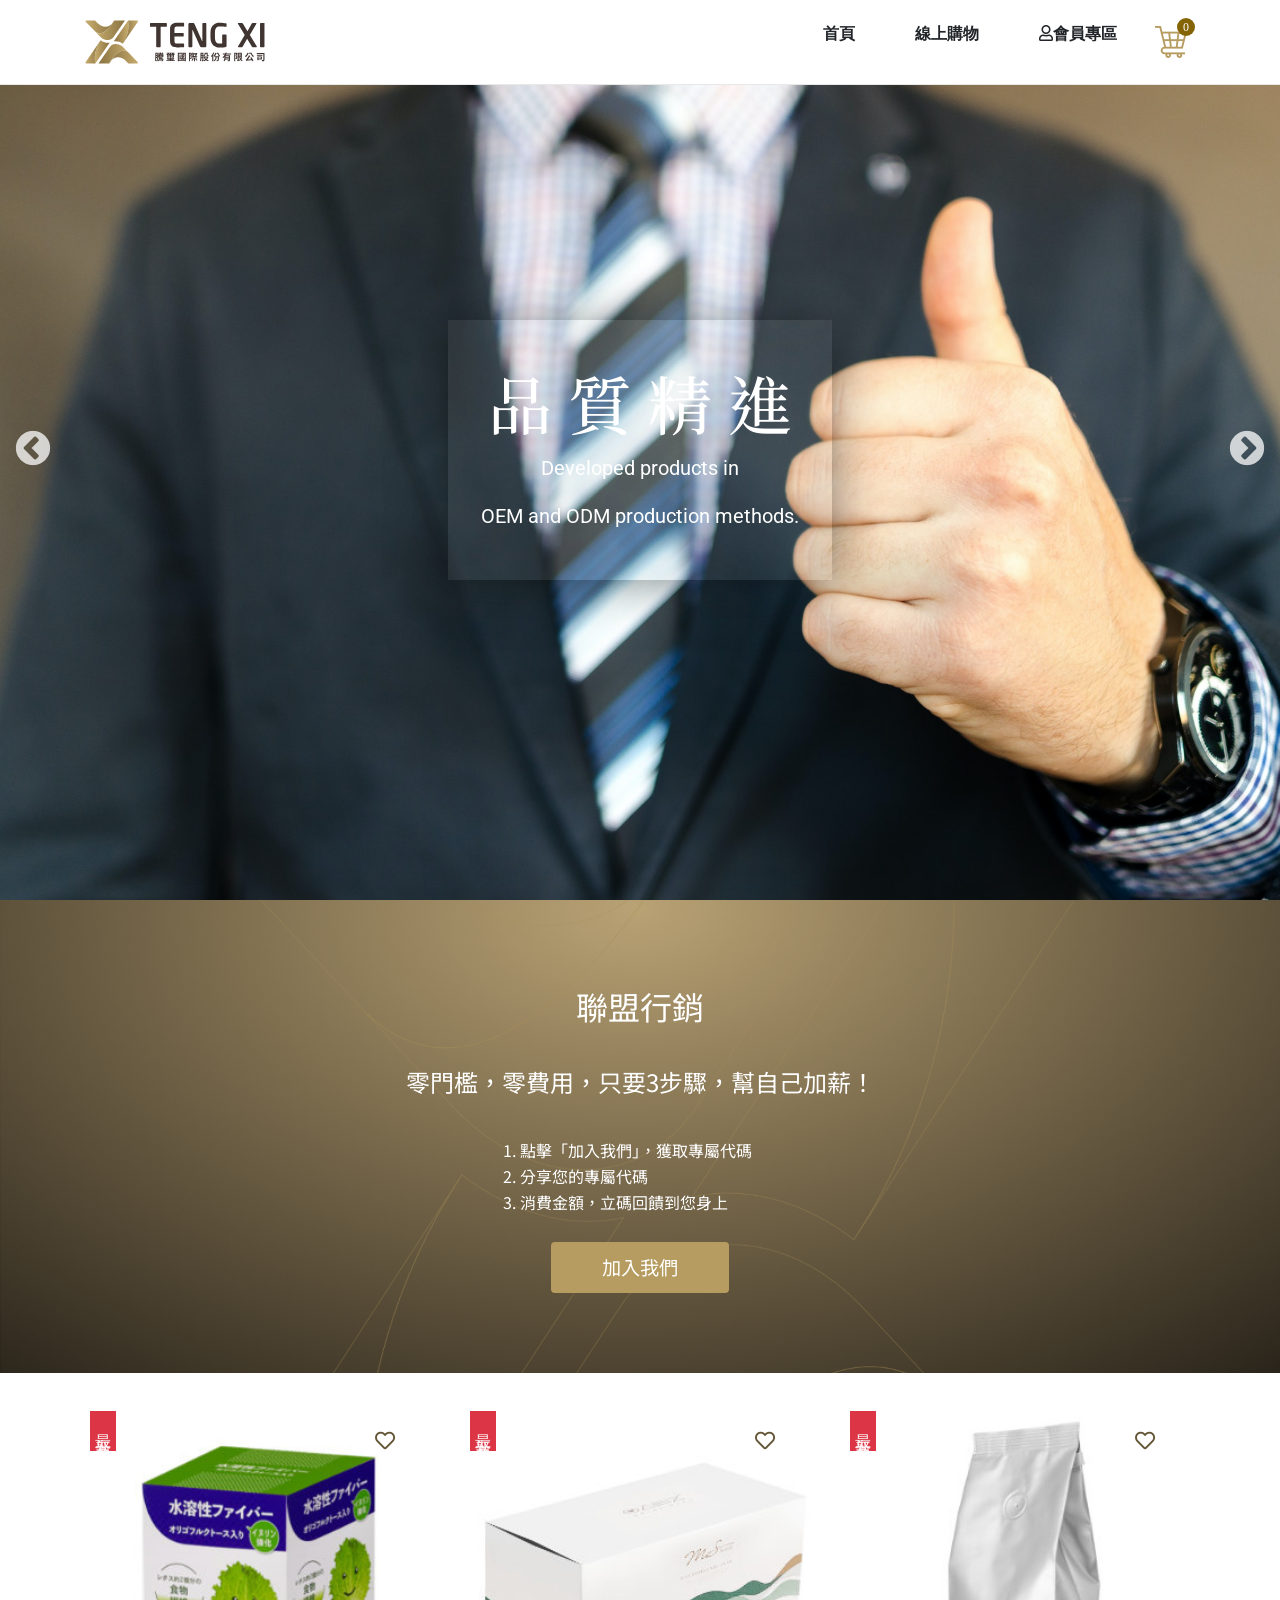
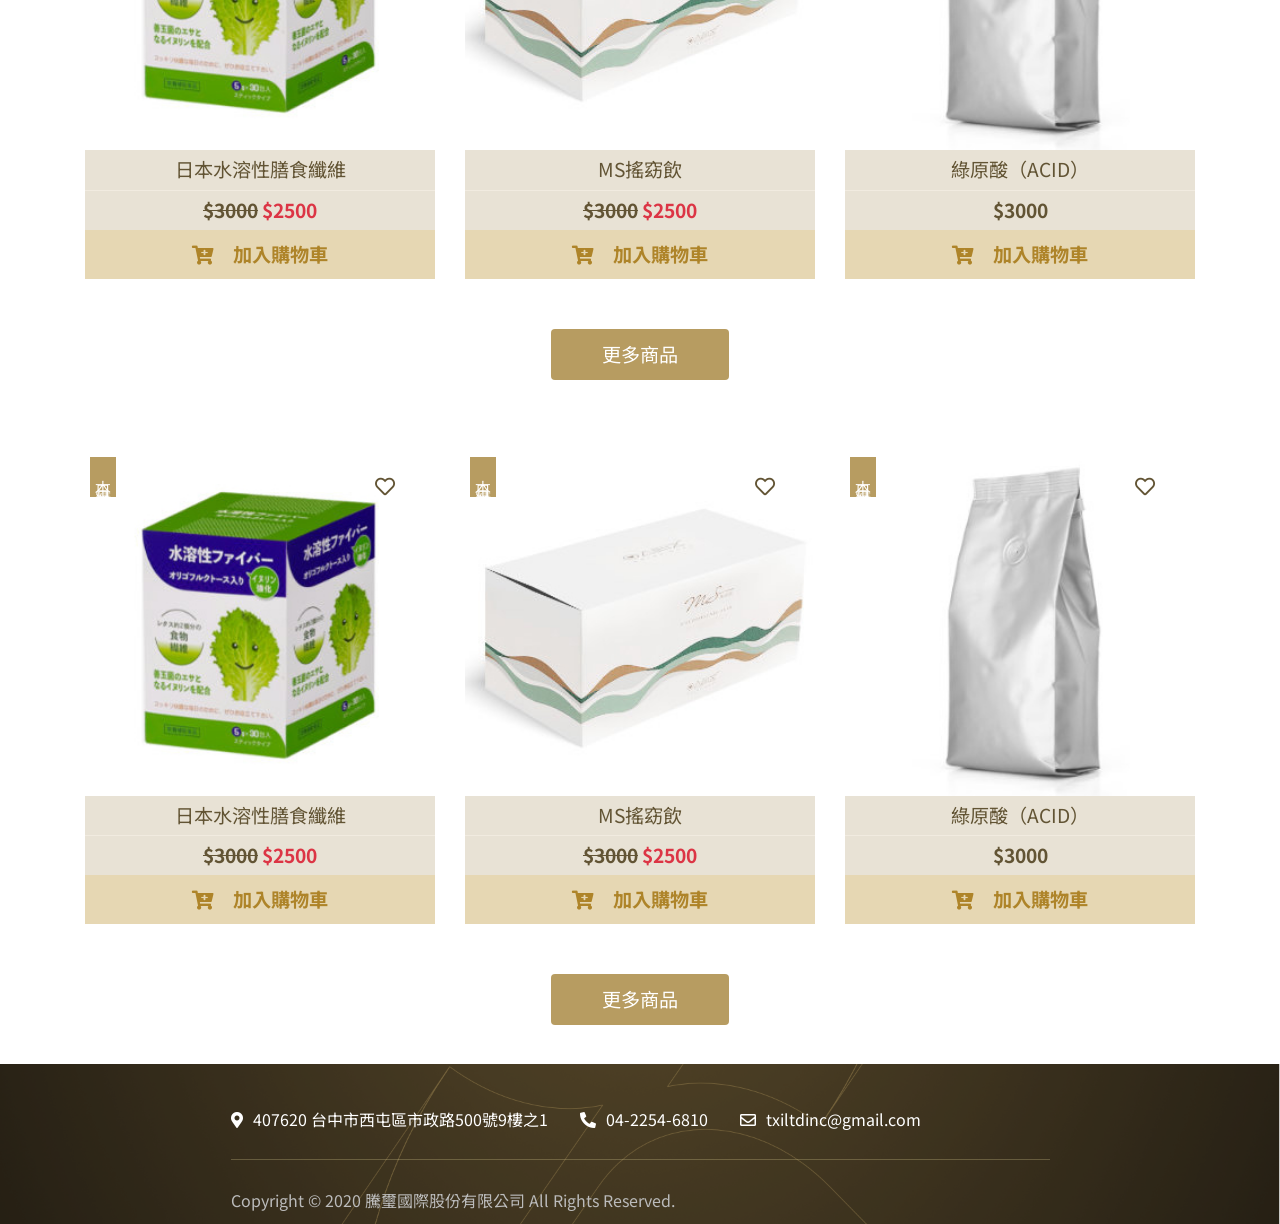
==== index.html @ 1aa48eb8 "test" ====
<!DOCTYPE html>
<html lang="zh-Hant">
<head>
    <meta charset="UTF-8">
    <meta name="viewport" content="width=device-width, initial-scale=1.0, maximum-scale=1.0, user-scalable=0,minimal-ui">
    <meta http-equiv="X-UA-Compatible" content="ie=edge">
    <link rel="icon" type="image/x-icon" href="image/favicon.png">
    <title>TENG XI騰璽國際股份有限公司</title>
    <link rel="stylesheet" type="text/css" href="plugins/bootstrap/css/bootstrap.min.css">
    <link rel="stylesheet" type="text/css" href="plugins/slick/slick.css"/>
    <link rel="stylesheet" type="text/css" href="plugins/slick/slick-theme.css"/>
    <link href="https://fonts.googleapis.com/css?family=Noto+Serif+TC&amp;display=swap" rel="stylesheet">
    <link href="https://fonts.googleapis.com/css2?family=Noto+Sans+TC:wght@100;300;400;500;700;900&amp;display=swap" rel="stylesheet">
    <link href="https://fonts.googleapis.com/css?family=Roboto&amp;display=swap" rel="stylesheet">
    <link rel="stylesheet" type="text/css" href="css/reset.css">
    <link rel="stylesheet" type="text/css" href="css/animate.css">
    <link rel="stylesheet" type="text/css" href="css/all.css">
    <link rel="stylesheet" type="text/css" href="css/pushy.css">
    <link rel="stylesheet" type="text/css" href="css/style.css">

</head>
<body class="index">
<!-- Pushy Menu -->
<nav class="pushy pushy-right">
    <div class="pushy-content cart-con">
        <div class="col-lg-12">
            <div class="title">您的購物車</div>
            <div class="row content" id="no-data" style="display: none">
                <span>尚未加入商品至購物車</span>
            </div>
            <!-- item -->
            <div class="row content" id="d-1">
                <div class="col-md-6 col-sm-5 col-5 imgs">
                    <div class="img-pic" style="background-image: url('image/products/pdimg-01.jpg')"></div>
                </div>
                <div class="col-md-6 col-7 col-sm-7  name-num">
                    <article>
                        <h4>焦糖瑪卡龍</h4>
                        <p>NT$ 450</p>
                    </article>
                    <ul class="count">
                        <li class="minus">－</li>
                        <li class="num">
                            <input type="number" value="2">
                        </li>
                        <li class="plus">+</li>
                    </ul>
                </div>
                <div class="col-lg-12 col-md-12 col-sm-12 price">
                    NT$ 900
                </div>
                <div class="col-md-12 delet hidden-xs" data-target="#d-1">
                    <i class="far fa-trash-alt"></i>
                </div>
            </div>
            <!-- //item -->
        </div>
        <div class="col-lg-12">
            <div class="right-con">
                <div class="top-con">
                    <h3>訂單金額</h3>
                    <div class="subtotal">
                        <p>小計</p>
                        <p>NT$ 2,700</p>
                    </div>
                    <div class="freight">
                        <p>運費</p>
                        <p>NT$ 300</p>
                    </div>
                    <div class="total">
                        <p>總計</p>
                        <p>NT$ 3,000</p>
                    </div>
                </div>
                <a href="cart.html" class="checkout-btn">
                    <div class="submit-checkout">
                        結帳
                    </div>
                </a>
            </div>
        </div>

    </div>
</nav>
<!-- Site Overlay -->
<div class="site-overlay"></div>
<!-- Navigation -->
<nav class="navbar navbar-expand-lg navbar-light fixed-top" id="mainNav">
    <div class="container">
        <button class="navbar-toggler navbar-toggler-right" type="button" data-toggle="collapse" data-target="#navbarResponsive" aria-controls="navbarResponsive" aria-expanded="false" aria-label="Toggle navigation">
            <i class="fas fa-bars"></i>
        </button>
        <a class="navbar-brand js-scroll-trigger" href="index.html"><img src="image/index/logo2.svg" width="180" alt="logo"></a>
        <span class="phone-cart menu-btn"><div class="icon_cart"></div><span>0</span></span>
        <div class="collapse navbar-collapse" id="navbarResponsive">
            <ul class="navbar-nav ml-auto">
                <li class="nav-item">
                    <a class="nav-link" href="index.html">首頁</a>
                </li>
                <li class="nav-item">
                    <a class="nav-link" href="page/shop.html">線上購物</a>
                </li>
                <li class="nav-item">
                    <a class="nav-link" href="page/login.html"><i class="far fa-user"></i>會員專區</a>
                </li>
                <li class="nav-item">
                    <span class="nav-link cart menu-btn" ><div class="icon_cart"></div><span>0</span></span>
                </li>
            </ul>
        </div>
    </div>
</nav>
<!-- content -->
<div class="page-wrapper" id="container">
<!--輪播-->
<header class="banner">
    <div class="container-fluid">
        <div class="slick-item">
            <div class="item" style="background-image: url('image/banner/1.jpg')">
                <div class="text">
                    <div class="title">利他共好</div>
                    <span class="p">Developed products in</span>
                    <span class="p">OEM and ODM production methods.</span>
                </div>
            </div>
            <div class="item" style="background-image: url('image/banner/2.jpg')">
                <div class="text">
                    <div class="title">持續創新</div>
                    <span class="p">Developed products in</span>
                    <span class="p">OEM and ODM production methods.</span>
                </div>
            </div>
            <div class="item" style="background-image: url('image/banner/3.jpg')">
                <div class="text">
                    <div class="title">品質精進</div>
                    <span class="p">Developed products in</span>
                    <span class="p">OEM and ODM production methods.</span>
                </div>
            </div>
        </div>
    </div>
</header>
<!--加入聯盟-->
<section class="join">
    <div class="container">
            <ul>
                <li class="title">聯盟行銷</li>
                <li class="subtitle">零門檻，零費用，只要3步驟，幫自己加薪！</li>
            </ul>
            <ul class="bottom">
                <li class="p">點擊「加入我們」，獲取專屬代碼</li>
                <li class="p">分享您的專屬代碼</li>
                <li class="p">消費金額，立碼回饋到您身上</li>
            </ul>
            <div class="inner">
                <a class="btn" href="javascript:void(0)">加入我們</a>
            </div>
    </div>
</section>
<!--最新商品-->
<section class="shop new-product hidden-xs">
    <div class="container">
        <div class="row">
            <div class="col-md-4 con">
                <a href="javascript:void(0)" alt="日本水溶性膳食纖維">
                    <div class="con-pic new" style="background-image: url('image/products/pdimg-01.jpg')">
                        <i class="far fa-heart like"></i>
                    </div>
                </a>
                <div class="bio d-flex">
                    <span>日本水溶性膳食纖維</span>
                </div>
                <div class="bio d-flex">
                    <div class="price">
                    <span class="none">$3000</span>
                    <span class="sale">$2500</span>
                    </div>
                </div>
                <button><i class="fas fa-cart-plus"></i>加入購物車</button>
            </div>
            <div class="col-md-4 con">
                <a href="javascript:void(0)" alt="MS搖窈飲">
                    <div class="con-pic new" style="background-image: url('image/products/pdimg-02.jpg')">
                        <i class="far fa-heart like"></i>
                    </div>
                </a>
                <div class="bio d-flex">
                    <span>MS搖窈飲</span>
                </div>
                <div class="bio d-flex">
                    <div class="price">
                        <span class="none">$3000</span>
                        <span class="sale">$2500</span>
                    </div>
                </div>
                <button><i class="fas fa-cart-plus"></i>加入購物車</button>
            </div>
            <div class="col-md-4 con">
                <a href="javascript:void(0)" alt="綠原酸（ACID）">
                    <div class="con-pic new" style="background-image: url('image/products/pdimg-03.jpg')">
                        <i class="far fa-heart like"></i>
                    </div>
                </a>
                <div class="bio d-flex">
                    <span>綠原酸（ACID）</span>
                </div>
                <div class="bio d-flex">
                    <div class="price">
                        <span class="orgi">$3000</span>
                    </div>
                </div>
                <button><i class="fas fa-cart-plus"></i>加入購物車</button>
            </div>
            <a href="shop.html" class="btn">更多商品</a>
        </div>
    </div>
</section>
<!--本日精選-->
<section class="shop hidden-xs">
    <div class="container">
        <div class="row">
            <div class="col-md-4 con">
                <a href="javascript:void(0)" alt="日本水溶性膳食纖維">
                    <div class="con-pic new" style="background-image: url('image/products/pdimg-01.jpg')">
                        <i class="far fa-heart like"></i>
                    </div>
                </a>
                <div class="bio d-flex">
                    <span>日本水溶性膳食纖維</span>
                </div>
                <div class="bio d-flex">
                    <div class="price">
                        <span class="none">$3000</span>
                        <span class="sale">$2500</span>
                    </div>
                </div>
                <button><i class="fas fa-cart-plus"></i>加入購物車</button>
            </div>
            <div class="col-md-4 con">
                <a href="javascript:void(0)" alt="MS搖窈飲">
                    <div class="con-pic new" style="background-image: url('image/products/pdimg-02.jpg')">
                        <i class="far fa-heart like"></i>
                    </div>
                </a>
                <div class="bio d-flex">
                    <span>MS搖窈飲</span>
                </div>
                <div class="bio d-flex">
                    <div class="price">
                        <span class="none">$3000</span>
                        <span class="sale">$2500</span>
                    </div>
                </div>
                <button><i class="fas fa-cart-plus"></i>加入購物車</button>
            </div>
            <div class="col-md-4 con">
                <a href="javascript:void(0)" alt="綠原酸（ACID）">
                    <div class="con-pic new" style="background-image: url('image/products/pdimg-03.jpg')">
                        <i class="far fa-heart like"></i>
                    </div>
                </a>
                <div class="bio d-flex">
                    <span>綠原酸（ACID）</span>
                </div>
                <div class="bio d-flex">
                    <div class="price">
                        <span class="orgi">$3000</span>
                    </div>
                </div>
                <button><i class="fas fa-cart-plus"></i>加入購物車</button>
            </div>
            <a href="shop.html" class="btn">更多商品</a>
        </div>
    </div>
</section>
<!--頁尾-->
<footer>
    <div class="container-fluid">
        <div class="top">
            <a href="https://goo.gl/maps/MiNsxCfYf3YURhsNA" target="_blank">
                <i class="fas fa-map-marker-alt"></i><span>407620 台中市西屯區市政路500號9樓之1</span>
            </a>
            <a href="tel:0422546810">
                <i class="fas fa-phone-alt"></i><span>04-2254-6810</span>
            </a>
            <a href="mailto:txiltdinc@gmail.com">
                <i class="far fa-envelope"></i><span>txiltdinc@gmail.com</span>
            </a>
        </div>
        <div class="bottom">Copyright © 2020 騰璽國際股份有限公司 <span>All Rights Reserved.</span></div>
    </div>
</footer>
</div>
<!--JS -->
<script type="text/javascript" src="plugins/jquery/jquery-3.4.1.min.js"></script>
<script type="text/javascript" src="plugins/jquery/jquery.easing.min.js"></script>
<script type="text/javascript" src="plugins/bootstrap/js/bootstrap.min.js"></script>
<script type="text/javascript" src="plugins/bootstrap/bootstrap.bundle.min.js"></script>
<script type="text/javascript" src="plugins/slick/slick.min.js"></script>
<script type="text/javascript" src="plugins/pushy.js"></script>
<script type="text/javascript" src="plugins/scrollreveal.min.js"></script>
<script type="text/javascript" src="js/custom.js"></script>
<script>
    /*輪播*/
    $('.slick-item').slick({
        dots: false,
        autoplay: true,
        arrows:true,
    });
    // Scroll reveal calls
    window.sr = ScrollReveal();

    sr.reveal('.shop .con:nth-child(1)', {
        delay: 200,
        scale: 0,
        mobile:false,
        reset:true
    });
    sr.reveal('.shop .con:nth-child(2)', {
        delay: 400,
        scale: 0,
        mobile:false,
        reset:true
    });
    sr.reveal('.shop .con:nth-child(3),.shop .btn', {
        delay: 600,
        scale: 0,
        mobile:false,
        reset:true
    });
    sr.reveal('.join .title', {
        delay: 150,
        scale: 0,
        reset:true
    });
    sr.reveal('.join .subtitle', {
        delay: 350,
        scale: 0,
        reset:true
    });
    sr.reveal('.join .p', {
        delay: 550,
        scale: 0,
        reset:true
    });
    sr.reveal('.join .btn', {
        distance : '90px',
        easing   : 'ease-in-out',
        delay: 650,
        opacity:0,
        reset:true
    });
    sr.reveal('.join', {
        distance : '90px',
        easing   : 'ease-in-out',
        opacity:0,
        reset:true
    });
    function testAnim(shake) {
        $('.cart, .phone-cart').removeClass('shake').addClass('shake'+' animated').one('webkitAnimationEnd mozAnimationEnd MSAnimationEnd oanimationend animationend', function(){
            $(this).removeClass('shake');
        });
    };

    $(document).ready(function(){
        $('.shop .con button').click(function(e){
            e.preventDefault();
            var anim = $('.shake');
            testAnim(anim);
        });


    });

</script>
</body>
</html>
---- css/pushy.css ----
/*! Pushy - v1.1.0 - 2017-1-30
* Pushy is a responsive off-canvas navigation menu using CSS transforms & transitions.
* https://github.com/christophery/pushy/
* by Christopher Yee */
/* Menu Appearance */
.pushy {
  position: fixed;
  width: 300px;
  height: 100%;
  top: 0;
  z-index: 9999;
  background: #fff;
  overflow: auto;
  -webkit-overflow-scrolling: touch;
  /* enables momentum scrolling in iOS overflow elements */
}

.pushy a,.push_a{
  display: block;
  color: #b3b3b1;
  padding: 15px 30px;
  text-decoration: none;
}
.pushy a:hover {
  color: #FFF;
}
.pushy ul:first-child {
  margin-top: 10px;
}
.pushy.pushy-left {
  left: 0;
}
.pushy.pushy-right {
  right: 0;
}

.pushy-content {
  visibility: hidden;
}

/* Menu Movement */
.pushy-left {
  -webkit-transform: translate3d(-300px, 0, 0);
  -ms-transform: translate3d(-300px, 0, 0);
  transform: translate3d(-300px, 0, 0);
}

.pushy-open-left #container,
.pushy-open-left .push {
  -webkit-transform: translate3d(300px, 0, 0);
  -ms-transform: translate3d(300px, 0, 0);
  transform: translate3d(300px, 0, 0);
}

.pushy-right {
  -webkit-transform: translate3d(300px, 0, 0);
  -ms-transform: translate3d(300px, 0, 0);
  transform: translate3d(300px, 0, 0);
}

.pushy-open-right #container,
.pushy-open-right .push {
  -webkit-transform: translate3d(-300px, 0, 0);
  -ms-transform: translate3d(-300px, 0, 0);
  transform: translate3d(-300px, 0, 0);
}

.pushy-open-left .pushy,
.pushy-open-right .pushy {
  -webkit-transform: translate3d(0, 0, 0);
  -ms-transform: translate3d(0, 0, 0);
  transform: translate3d(0, 0, 0);
}
.pushy-open-left .pushy-content,
.pushy-open-right .pushy-content {
  visibility: visible;
}

/* Menu Transitions */
#container,
.pushy,
.push {
  transition: transform 0.2s cubic-bezier(0.16, 0.68, 0.43, 0.99);
}

.pushy-content {
  transition: visibility 0.2s cubic-bezier(0.16, 0.68, 0.43, 0.99);
}

/* Site Overlay */
.site-overlay {
  display: none;
}

.pushy-open-left .site-overlay,
.pushy-open-right .site-overlay {
  display: block;
  position: fixed;
  top: 0;
  right: 0;
  bottom: 0;
  left: 0;
  z-index: 9998;
  background-color: rgba(0, 0, 0, 0.5);
  -webkit-animation: fade 500ms;
  animation: fade 500ms;
}

@keyframes fade {
  0% {
    opacity: 0;
  }
  100% {
    opacity: 1;
  }
}
@-webkit-keyframes fade {
  0% {
    opacity: 0;
  }
  100% {
    opacity: 1;
  }
}
/* Submenu Appearance */
.pushy-submenu {
  /* Submenu Buttons */
  /* Submenu Icon */
}
.pushy-submenu > ul {
  padding-left: 15px;
  transition: max-height 0.2s ease-in-out, visibility 0.2s ease-in-out;
}
.pushy-submenu > ul .pushy-link {
  transition: opacity 0.2s ease-in-out;
}
.pushy-submenu button {
  width: 100%;
  color: #b3b3b1;
  padding: 15px 30px;
  text-align: left;
  background: transparent;
  border: 0;
}
.pushy-submenu button:hover {
  color: #FFF;
}
.pushy-submenu > a,
.pushy-submenu > button {
  position: relative;
}
.pushy-submenu > a::after,
.pushy-submenu > button::after {
  content: '';
  display: block;
  height: 11px;
  width: 8px;
  position: absolute;
  top: 50%;
  right: 15px;
  background: url("../img/arrow.svg") no-repeat;
  -webkit-transform: translateY(-50%);
  -ms-transform: translateY(-50%);
  transform: translateY(-50%);
  transition: transform 0.2s;
}

/* Submenu Movement */
.pushy-submenu-closed > ul {
  max-height: 0;
  overflow: hidden;
  visibility: hidden;
}
.pushy-submenu-closed .pushy-link {
  opacity: 0;
}

.pushy-submenu-open {
  /* Submenu Icon */
}
.pushy-submenu-open > ul {
  max-height: 1000px;
  visibility: visible;
}
.pushy-submenu-open .pushy-link {
  opacity: 1;
}
.pushy-submenu-open > a::after,
.pushy-submenu-open > button::after {
  -webkit-transform: translateY(-50%) rotate(90deg);
  -ms-transform: translateY(-50%) rotate(90deg);
  transform: translateY(-50%) rotate(90deg);
}

/*# sourceMappingURL=pushy.css.map */
---- css/style.css ----
@import "animate.css";
/* 共用 */
* {
    -webkit-box-sizing: border-box;
    box-sizing: border-box;
}
body{
    font-family: 'Microsoft JhengHei', 'Noto Sans TC', 'Open Sans';
    font-size: 16px;
    color: #222222;
    margin: 0px;
    width: 100%;
    overflow-x: hidden;
}
/*輪播*/
.index .banner .slick-prev{
    left:1%;
    z-index: 100;
}
.index .banner .slick-next{
    right:1%;
}
.index .banner .slick-prev:before, .index .banner  .slick-next:before{
    color: #fff;
}
#index .banner {
    margin-top: 128px;
}
.slick-item  .item{
    height: 100vh;
    background-repeat:no-repeat;
    background-position: center center;
    background-size: cover;
    position: relative;
}
.text {
    width: 30%;
    color: #fff;
    opacity: 0;
    position: absolute;
    top: 50%;
    left: 50%;
    -webkit-transform: translateY(-50%) translateX(-50%);
    transform: translateY(-50%) translateX(-50%);
    z-index: 10;
    background: rgba(158,158,158,0.1);
    padding: 50px 20px;
    box-shadow: 1px 4px 49px -6px rgba(0, 0, 0, 0.5);
}
.item.slick-active{
    -webkit-transition: all 1s ease;
    transition: all 1s ease;
}
.slick-active .text{
    opacity: 1;
    -webkit-animation: fadeInBlur 1.2s both 1s;
    animation: fadeInBlur 1.2s both 1s;
}
.slick-active .text .title{
    opacity: 1;
    -webkit-animation: fadeInUp 1.2s both 1s;
    animation: fadeInUp 1.2s both 1s;
}
.slick-active .text .p{
    opacity: 1;
    -webkit-animation: fadeInDown 1.2s both 1s;
    animation: fadeInDown 1.2s both 1s;
}
.text .title{
    font-size: 4em;
    font-family: 'Noto Serif TC',sans-serif;
    letter-spacing: 0.25em;
    margin-bottom: 0;
    font-weight: 500;
    opacity: 0;
    text-align: center;
    margin-left: 0.25em;
}
.text .p{
    font-family: "Roboto", sans-serif;
    line-height: 1.4em;
    text-align: center;
    display: block;
    padding-top: 20px;
    opacity: 0;
    font-size: 20px;
}
@-webkit-keyframes fadeInBlur {
    0% {
        opacity: 0;
        -webkit-filter: blur(20px);
        filter: blur(20px);
    }

    100% {
        opacity: 1;
        -webkit-filter: blur(0);
        filter: blur(0);
    }
}

@keyframes fadeInBlur {
    0% {
        opacity: 0;
        -webkit-filter: blur(20px);
        filter: blur(20px);
    }

    100% {
        opacity: 1;
        -webkit-filter: blur(0);
        filter: blur(0);
    }
}

.fadeInBlur {
    -webkit-animation-name: fadeInBlur;
    animation-name: fadeInBlur;
}
@-webkit-keyframes fadeInUp {
    0%  {
        opacity: 0;
        -webkit-transform: translate3d(0, 20px, 0);
        transform: translate3d(0,20px, 0);
    }

    100% {
        opacity: 1;
        -webkit-transform: none;
        transform: none;
    }
}

@keyframes fadeInUp {
    0%{
        opacity: 0;
        -webkit-transform: translate3d(0, 20px, 0);
        transform: translate3d(0, 20px, 0);
    }

    100% {
        opacity: 1;
        -webkit-transform: none;
        transform: none;
    }
}
@-webkit-keyframes fadeInDown {
    0% {
        opacity: 0;
        -webkit-transform: translate3d(0, -20px, 0);
        transform: translate3d(0, -20px, 0);
    }

    100% {
        opacity: 1;
        -webkit-transform: none;
        transform: none;
    }
}

@keyframes fadeInDown {
    0% {
        opacity: 0;
        -webkit-transform: translate3d(0, -20px, 0);
        transform: translate3d(0, -20px, 0);
    }

    100% {
        opacity: 1;
        -webkit-transform: none;
        transform: none;
    }
}
.container-fluid{
    padding: 0;
}
/*頁首*/
.pushy-open-right #mainNav,.pushy-open-right #container{
    -webkit-transform: translate3d(-300px, 0, 0);
    -ms-transform: translate3d(-300px, 0, 0);
    transform: translate3d(-300px, 0, 0);
}
#mainNav {
    border-color: transparent;
    background-color: transparent;
    padding: 15px;
}
#mainNav {
    border-bottom: 1px solid rgba(33,37,41,0.1);
    background-color: #fff;
    font-family: 'Microsoft JhengHei', serif;
    -webkit-transition: all .2s ease-in-out;
    transition: all .2s ease-in-out;
}
#mainNav .navbar-brand {
    color: #B79C61;
    display: -webkit-box;
    display: -ms-flexbox;
    display: flex;
    -webkit-box-align: center;
    -ms-flex-align: center;
    align-items: center;
}
#mainNav .navbar-brand img {
    margin-right: 10px;
    bottom: 0;
}

#mainNav .navbar-nav>li.nav-item>a.nav-link, #mainNav .navbar-nav>li.nav-item>a.nav-link:focus {
    color: #B79C61;
}
#mainNav .navbar-nav>li.nav-item>a.nav-link {
    padding: 0 30px;
}
#mainNav .navbar-nav>li.nav-item>a.nav-link, #mainNav .navbar-nav>li.nav-item>a.nav-link:focus {
    font-size: 16px;
    font-weight: 700;
    text-transform: uppercase;
    color: #212529;
    line-height: 2em;
}
/*頁尾*/
footer{
    background: url("../image/index/sale-bg.png")no-repeat center;
    -webkit-background-size: cover;
    background-size: cover;
    height: 10em;
    padding: 0 10px;
    color: #bbb;
    text-align: center;
    display: flex;
}
footer .container-fluid{
    display: flex;
    align-items: center;
    flex-wrap: wrap;
    justify-content: center;
}
footer .top{
    width: 65%;
    text-align: left;
    border-bottom: 1px solid rgba(213, 197, 138, 0.3);
    display: flex;
    align-items: center;
    height: 5em;
}
footer .bottom{
    width: 65%;
    text-align: left;
}
footer i{
    margin-right: 10px;
}
footer a {
    color: #fff;
    text-decoration: none;
    margin-right: 2em;
}
footer a:hover{
    text-decoration: none;
    color:#B79C61;
    -webkit-transition: all .2s ease-in-out;
    transition: all .2s ease-in-out;
}
/*聯盟*/
.join {
    text-align: center;
    padding: 5em 0;
    background: url("../image/index/activity-bg.png")no-repeat center;
    -webkit-background-size: cover;
    background-size: cover;
    color: #fff;
}
.join .bottom {
    width: 15em;
    margin: 2em auto;
}
.join .bottom li{
    list-style: decimal;
}
.join .title{
    font-size: 2em;
}
.join .subtitle{
    font-size: 1.5em;
    margin: 2em 0;
}
.join .p{
    text-align: left;
    font-size: 1em;
}
.btn{
    color: #fff;
    background: #b79c61;
    padding: 10px 50px;
    font-size: 1.2em;
    margin: 0 auto;
}
.join ul li{
    margin: 10px 0;
}
/*購物車*/
#mainNav .phone-cart {
    display: none;
    padding-right: 1em;
}
.cart,.phone-cart{
    position: relative;
    cursor: pointer;
    -webkit-animation-duration: 0.3s;
    animation-duration: 0.3s;
}
.icon_cart{
    background: url("../image/index/cart.png")no-repeat;
    background-size: 100% auto;
    width: 32px;
    height: 32px;
    position: relative;
}
.cart span{
    position: absolute;
    top: 0;
    right: 0;
    padding: 0 .5em;
    border-radius: 9px;
    background-color: #856404;
    color: #fff;
    font-size: .75rem;
    line-height: 18px;
}
.phone-cart span{
    position: absolute;
    top: -.5em;
    right: .5em;
    padding: 0 .5em;
    border-radius: 9px;
    background-color: #856404;
    color: #fff;
    font-size: .75rem;
    line-height: 18px;
}
.shop .con {
    padding-bottom: 50px;
}
.shop {
    padding: 3%;
    position: relative;
    background: url("../image/index/about-bg.jpg")no-repeat center;
    background-size: cover;
    background-attachment:fixed;
}
.shop .con .con-pic{
    height: 26.5vw;
    max-height: 410px;
    background-position: center center;
    background-size: cover;
    background-repeat: no-repeat;
    position: relative;
    -webkit-transition: all .2s ease-in-out;
    transition: all .2s ease-in-out;
}
.shop .con .con-pic.new::before {
    content: "本日精選";
    position: absolute;
    background-color: #B79C61;
    -webkit-writing-mode: vertical-rl;
    writing-mode: vertical-rl;
    left: 5px;
    top: 0px;
    font-size: 16px;
    color: rgb(255, 255, 255);
    letter-spacing: 5px;
    font-family: "Microsoft JhengHei", serif;
    z-index: 2;
    padding: 10px 5px;
}
.shop.new-product .con .con-pic.new::before {
    content: "最新商品";
    position: absolute;
    background-color: #dc3545;
    -webkit-writing-mode: vertical-rl;
    writing-mode: vertical-rl;
    left: 5px;
    top: 0px;
    font-size: 16px;
    color: rgb(255, 255, 255);
    letter-spacing: 5px;
    font-family: "Microsoft JhengHei", serif;
    z-index: 2;
    padding: 10px 5px;
}
.shop .con:hover .con-pic::after {
    opacity: 1;
}
.shop .con .con-pic::after {
    content: '';
    z-index: 1;
    width: 100%;
    height: 100%;
    background-color: rgba(255,255,255,0.3);
    position: absolute;
    top: 0;
    left: 0;
    opacity: 0;
    -webkit-transition: all .2s ease-in-out;
    transition: all .2s ease-in-out;
}
.shop .con .con-pic .like {
    position: absolute;
    font-size: 20px;
    right: 20px;
    top: 20px;
    color: #625434;
    cursor: pointer;
    z-index: 2;
}
.shop .con .con-pic .like.click {
    font-weight: bold;
    -webkit-animation-name: jump;
    animation-name: jump;
    -webkit-animation-duration: 0.3s;
    animation-duration: 0.3s;
}
@keyframes jump {
    0%   {top:20px}
    50%  {top:10px}
    100% {top:20px}
}
.shop .con .bio {
    background: #e8e2d5;
}
.shop .con .bio span {
    text-align: center;
    font-size: 1.2em;
    padding: 10px 0;
    color: #625434;
    width: 100%;
}
.shop .price{
    width: 100%;
    text-align: center;
    font-weight: bold;
    padding: 10px;
    border-top: 1px solid #f1ebe0;
}
.shop .con button {
    width: 100%;
    background-color: #e6d7b3;
    color: #ae8429;
    font-size: 1.2em;
    padding: 15px 0;
    font-weight: bold;
    border: none;
    -webkit-transition: all .2s ease-in-out;
    transition: all .2s ease-in-out;
    cursor: pointer;
    outline: none;
}
.shop .con i{
    margin-right: 1em;
}
.shop .con button:hover {
    background-color: #ae8429;
    color: #fff;
}
.shop .con .bio .none{
    text-decoration: line-through;
}
.shop .con .bio .sale{
    color: #dc3545;
}
/*購物車彈出框*/
#no-data span{
    margin: 0 auto;
    font-weight: bold;
}
.cart-con .title {
    text-align: center;
    font-size: 24px;
    padding: 16px 0;
    background-color: #f1ebe0;
    color: #625434;
    font-weight: bold;
}
.cart-con .content:not(:nth-child(1)) {
    padding: 15px 0;
    border-top: 1px solid #f1ebe0;
}
.cart-con .img-pic {
    background-size: cover;
    background-position: center;
    height: 110px;
}
.cart-con .name-num article h4 {
    color: #625434;
    font-size: 20px;
}
.cart-con .name-num article p {
    margin-bottom: 0;
    color: #625434;
}
.cart-con .count {
    list-style-type: none;
    padding: 0;
    margin: 0;
    display: -webkit-box;
    display: -ms-flexbox;
    display: flex;
}
.cart-con .count li {
    display: -webkit-box;
    display: -ms-flexbox;
    display: flex;
    -webkit-box-pack: center;
    -ms-flex-pack: center;
    justify-content: center;
    -webkit-box-align: center;
    -ms-flex-align: center;
    align-items: center;
    width: 45px;
    height: 40px;
    text-align: center;
    border: 1px solid #f1ebe0;
    font-weight: bold;
    color: #625434;
    font-weight: bold;
    -webkit-transition: all .2s ease-in-out;
    transition: all .2s ease-in-out;

}
.cart-con .count li:nth-child(1) {
    border-right: 0px solid #000;
    border-radius: 4px 0 0 4px;
    cursor: pointer;
}
.cart-con .count li:nth-child(3) {
    border-left: 0px solid #000;
    border-radius: 0 4px 4px 0;
    cursor: pointer;
}
.cart-con .count li input {
    width: 40px;
    height: 100%;
    text-align: center;
    border: none;
}
.cart-con .price {
    font-size: 20px;
    font-weight: bold;
    color: #625434;
}
.cart-con .delet {
    -webkit-transition: all .2s ease-in-out;
    transition: all .2s ease-in-out;
    display: -webkit-box;
    display: -ms-flexbox;
    display: flex;
    -webkit-box-pack: center;
    -ms-flex-pack: center;
    justify-content: center;
    -webkit-box-align: center;
    -ms-flex-align: center;
    align-items: center;
    color: #dc3545;
    font-weight: bold;
    cursor: pointer;
}
.cart-con .right-con .top-con h3 {
    text-align: center;
    font-size: 24px;
    font-weight: bold;
    padding: 16px 0;
    border-bottom: 1px #f1ebe0 solid;
    margin-bottom: 15px;
}
.cart-con .right-con .top-con {
    padding: 0 20px;
}
.cart-con .right-con .top-con .subtotal, .cart-con .right-con .top-con .freight, .cart-con .right-con .top-con .total {
    display: -webkit-box;
    display: -ms-flexbox;
    display: flex;
    -webkit-box-pack: justify;
    -ms-flex-pack: justify;
    justify-content: space-between;
    color: #f1ebe0;
    line-height: 1;
}
.cart-con .right-con .top-con .total {
    padding: 5px 0;
    font-size: 20px;
    font-weight: bold;
    color: #fff;
}
.cart-con .right-con .checkout-btn .submit-checkout {
    color: #625434;
    padding: 20px 0;
    text-align: center;
    background-color: #FFE180;
    width: 100%;
    -webkit-transition: all .2s ease-in-out;
    transition: all .2s ease-in-out;
    font-size: 24px;
    font-weight: bold;
}
/*online-shop*/
.online-shop .content{
    margin-top: 85px;
}
/*****RWD****/
@media (max-width: 991px) {
    #mainNav.navbar-shrink {
        border-bottom: 5px solid #B79C61;
        background-color: #fff;
        padding: 5px 8px;
        -webkit-box-shadow: 0px 1px 15px rgba(0,0,0,0.3);
        box-shadow: 0px 1px 15px rgba(0,0,0,0.3);
    }
    #mainNav .phone-cart {
        display: block;
        -webkit-animation-duration: .3s;
        animation-duration: .3s;
        cursor: pointer;
    }
    #mainNav .cart {
        display: none;
        -webkit-animation-duration: 1s;
        animation-duration: 1s;
    }
}
@media (min-width: 544px) {



}
@media (min-width: 768px) {
    /*購物車彈出框*/
    .cart-con .price {
        text-align: right;
        padding: 10px 20px;
        margin-top: 15px;
        margin-bottom: 10px;
        border-top: 1px solid #f1ebe0;
        border-bottom: 1px solid #f1ebe0;
    }
    .cart-con .name-num {
        -webkit-box-orient: vertical;
        -webkit-box-direction: normal;
        -ms-flex-direction: column;
        flex-direction: column;
        -webkit-box-align: end;
        -ms-flex-align: end;
        align-items: end;
    }
    .cart-con .right-con .top-con h3 {
        background-color: #f1ebe0;
        color: #625434;
    }
    .cart-con .right-con .top-con .subtotal, .cart-con .right-con .top-con .freight, .cart-con .right-con .top-con .total {
        color: #625434;
    }
    .cart-con .right-con .checkout-btn .submit-checkout {
        width: calc(100% + 30px);
        position: relative;
        right: 15px;
    }
}
@media (min-width: 992px) {

}
@media (min-width: 1200px) {

}

/*通用 ========================= 平板以下 (手機、平板)*/
@media only screen and (max-width : 767px){
    #mainNav .navbar-nav>li.nav-item>a.nav-link, #mainNav .navbar-nav>li.nav-item>a.nav-link:focus{
        text-align: center;
        font-size: 1.2em;
    }
    #mainNav .phone-cart.shake {
        display: block;
        -webkit-animation-duration: 1s;
        animation-duration: 1s;
        cursor: pointer;
    }
    #mainNav .cart {
        display: none;
        -webkit-animation-duration:1s;
        animation-duration:1s;
    }
    .join .subtitle{
        font-size: 1em;
    }

    .text{
        width: 90%;
        opacity: 0;
    }
    .text .title{
        font-size: 1.5em;
        opacity: 0;
    }
    .text .p{
        font-size: 1em;
        opacity: 0;
    }
    .item.slick-active{
        -webkit-transition: all 1s ease;
        transition: all 1s ease;
    }
    .slick-active .text{
        opacity: 1;
        -webkit-animation: fadeInBlur 1.2s both 1s;
        animation: fadeInBlur 1.2s both 1s;
    }
    .slick-active .text .title{
        opacity: 1;
        -webkit-animation: fadeInUp 1.2s both 1s;
        animation: fadeInUp 1.2s both 1s;
    }
    .slick-active .text .p{
        opacity: 1;
        -webkit-animation: fadeInDown 1.2s both 1s;
        animation: fadeInDown 1.2s both 1s;
    }
    .shop .con .con-pic {
        height: 315px;
    }
    footer{
        height: 8em;
    }
    footer .top {
        flex-wrap: wrap;
        width: 95%;
        font-size: 0.95em;
    }
    footer .bottom {
        text-align: center;
        width: 100%;
        font-size: 0.8em;
    }
    /*購物車彈出框*/
    .cart-con .price {
        text-align: right;
        padding: 10px 20px;
        margin-top: 15px;
        margin-bottom: 10px;
        border-top: 1px solid #f1ebe0;
        border-bottom: 1px solid #f1ebe0;
    }
    .cart-con .name-num {
        -webkit-box-orient: vertical;
        -webkit-box-direction: normal;
        -ms-flex-direction: column;
        flex-direction: column;
        -webkit-box-align: end;
        -ms-flex-align: end;
        align-items: end;
    }
    .cart-con .right-con .top-con h3 {
        background-color: #f1ebe0;
        color: #625434;
    }
    .cart-con .right-con .top-con .subtotal, .cart-con .right-con .top-con .freight, .cart-con .right-con .top-con .total {
        color: #625434;
    }
    .cart-con .right-con .checkout-btn .submit-checkout {
        width: calc(100% + 30px);
        position: relative;
        right: 15px;
    }
}
/*通用 ========================= 手機*/
@media only screen and (max-width : 480px) {

}
/*通用 ========================= 小型手機*/
@media only screen and (max-width : 320px){}
/*iPhone 6 landscape橫式*/
@media only screen and (min-device-width : 375px) and (max-device-width : 667px) and (orientation : landscape) {}
/*iPhone 6 portrait直式*/
@media only screen and (min-device-width : 375px) and (max-device-width : 667px) and (orientation : portrait) {}
/*iPhone 5 & 5S landscape橫式*/
@media only screen and (min-device-width : 320px) and (max-device-width : 568px) and (orientation : landscape) {}
/*iPhone 5 & 5S portrait直式*/
@media only screen and (min-device-width : 320px) and (max-device-width : 568px) and (orientation : portrait) {}
/*iPad in landscape 橫式*/
@media only screen and (min-device-width : 768px) and (max-device-width : 1024px) and (orientation : landscape) {}
/*iPad in portrait 直式*/
@media only screen and (min-device-width : 768px) and (max-device-width : 1024px) and (orientation : portrait) {}
/*iPad Pro in landscape 橫式*/
@media only screen and (min-device-width : 1024px) and (max-device-width : 1366px) and (orientation : landscape){}
/*iPad Pro in portrait 直式*/
@media only screen and (min-device-width : 1024px) and (max-device-width : 1366px) and (orientation : portrait){}
/*iphone X 橫式*/
@media only screen and (min-device-width : 375px) and (max-device-width : 812px) and (orientation : landscape){}
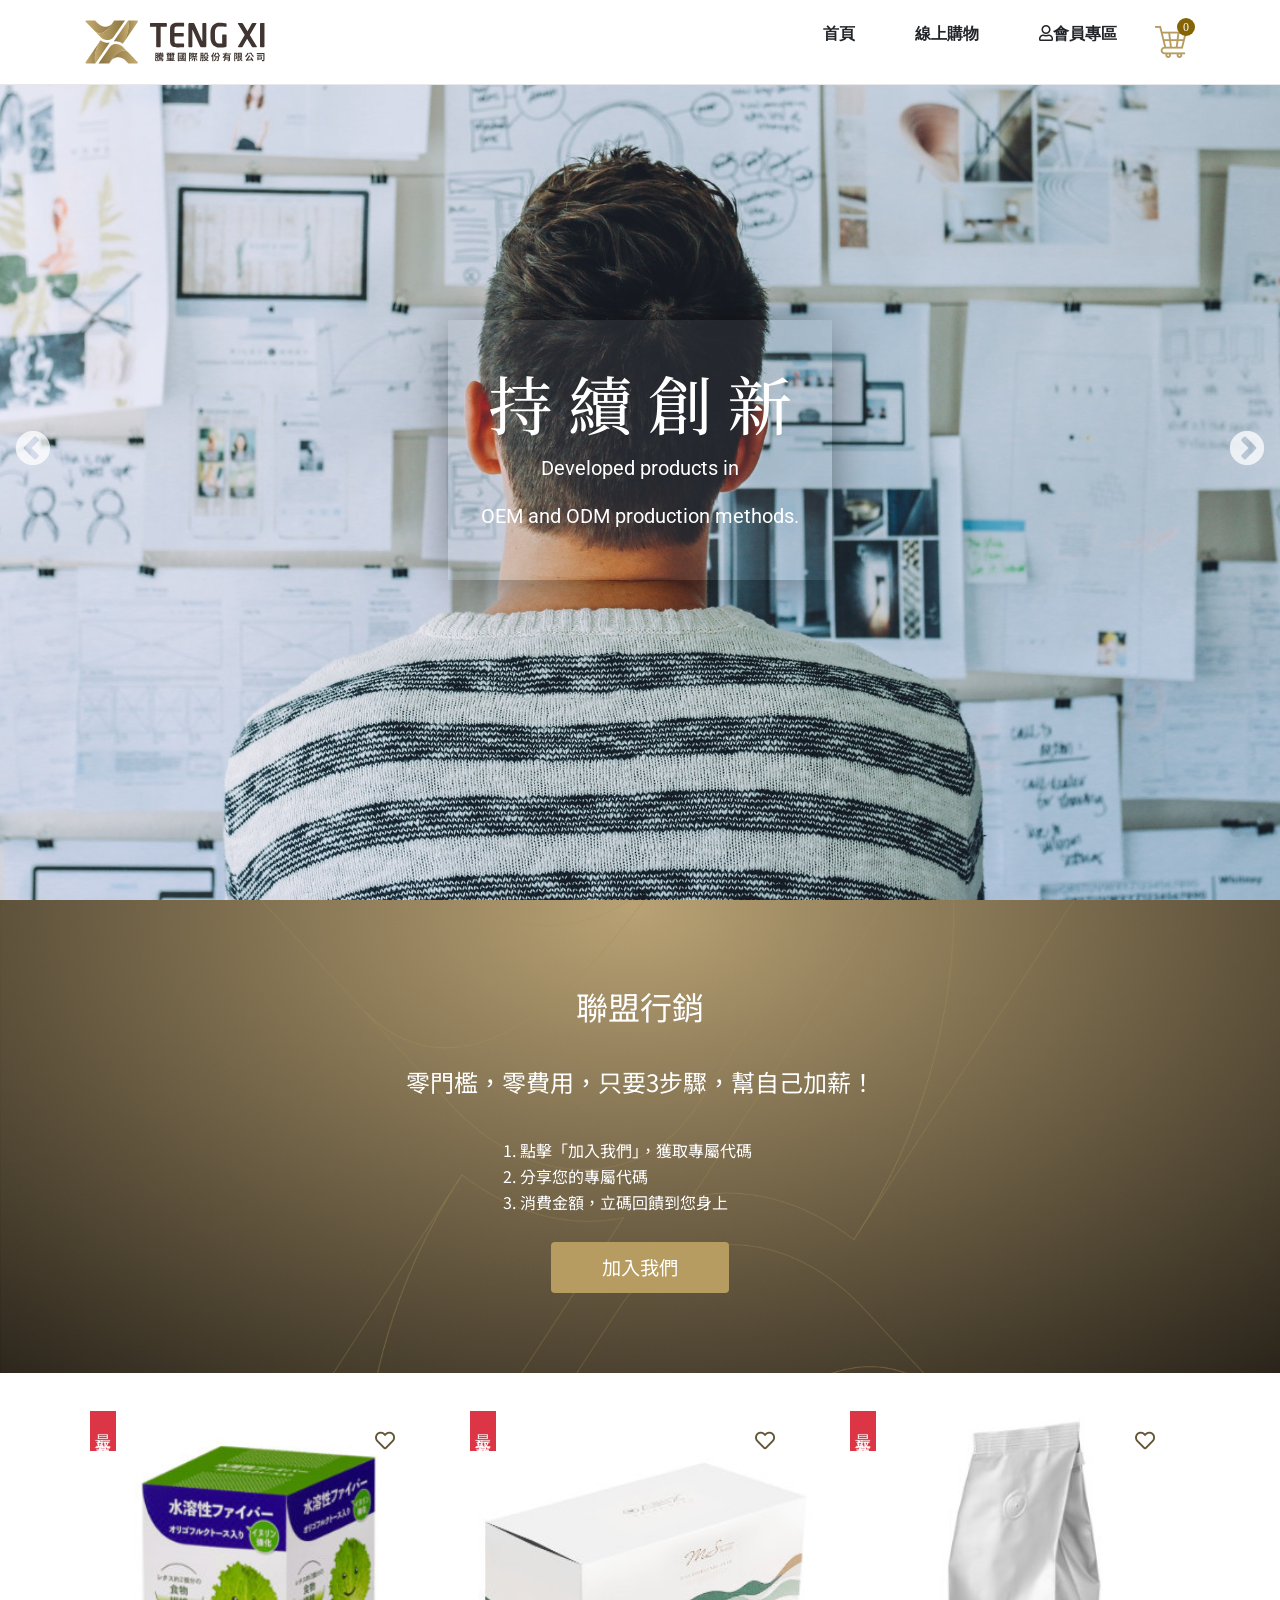
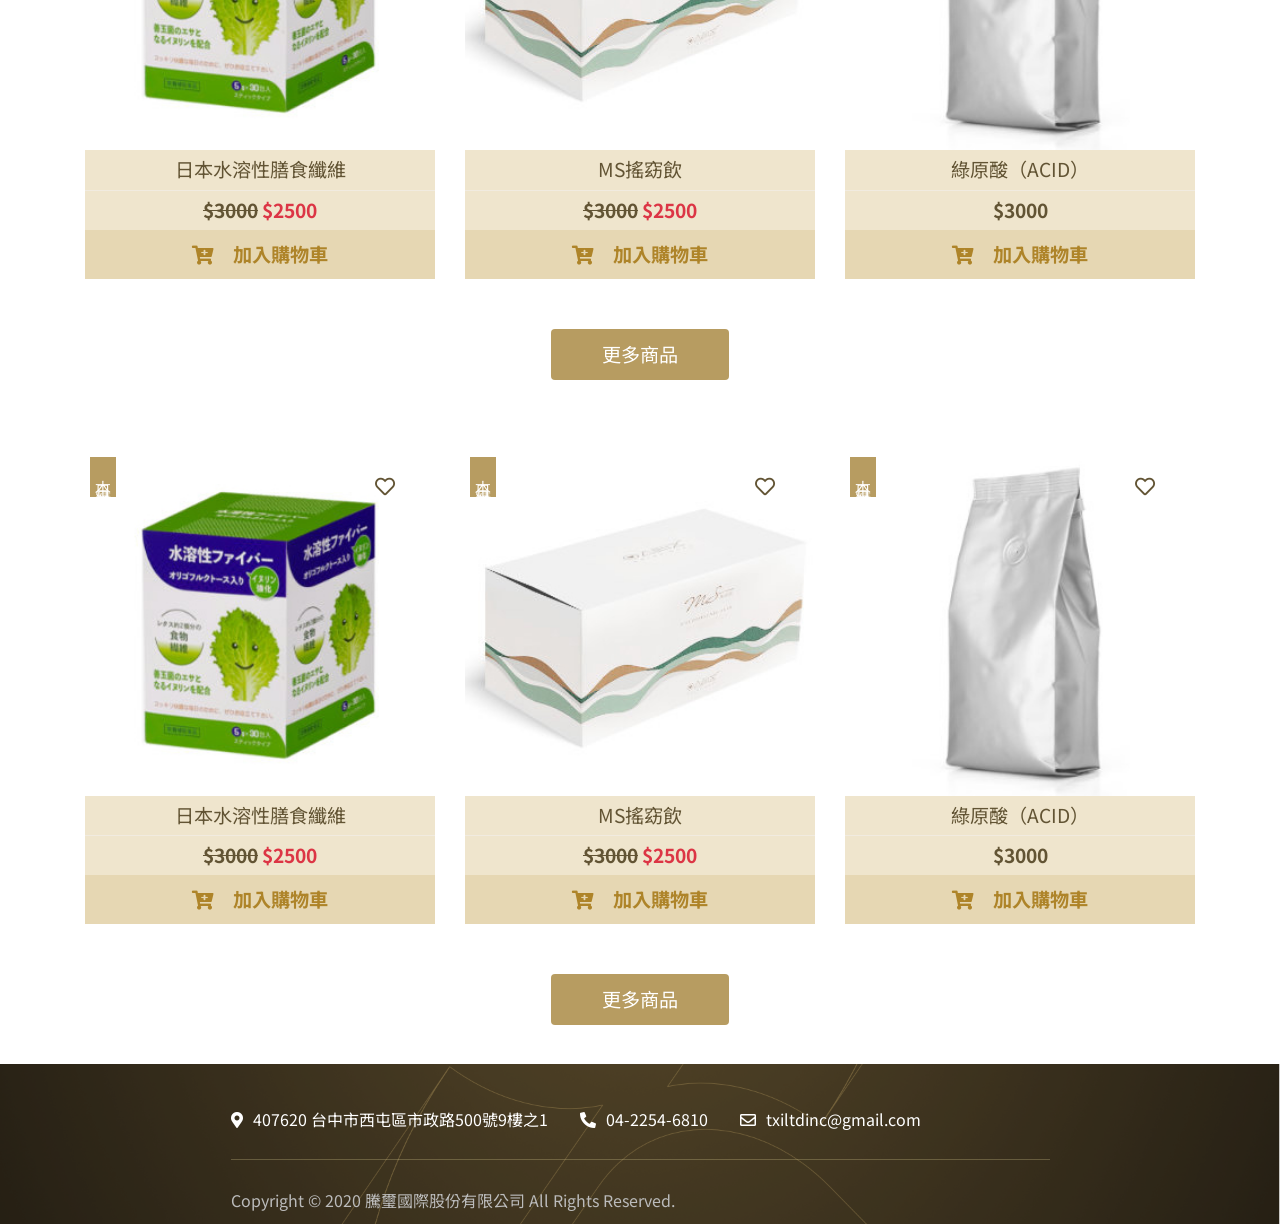
==== commit 7c368131: "fix" ====
--- a/index.html
+++ b/index.html
@@ -211,7 +211,7 @@
                 </div>
                 <button><i class="fas fa-cart-plus"></i>加入購物車</button>
             </div>
-            <a href="shop.html" class="btn">更多商品</a>
+            <a href="page/shop.html" class="btn">更多商品</a>
         </div>
     </div>
 </section>
@@ -221,7 +221,7 @@
         <div class="row">
             <div class="col-md-4 con">
                 <a href="javascript:void(0)" alt="日本水溶性膳食纖維">
-                    <div class="con-pic new" style="background-image: url('image/products/pdimg-01.jpg')">
+                    <div class="con-pic pick" style="background-image: url('image/products/pdimg-01.jpg')">
                         <i class="far fa-heart like"></i>
                     </div>
                 </a>
@@ -238,7 +238,7 @@
             </div>
             <div class="col-md-4 con">
                 <a href="javascript:void(0)" alt="MS搖窈飲">
-                    <div class="con-pic new" style="background-image: url('image/products/pdimg-02.jpg')">
+                    <div class="con-pic pick" style="background-image: url('image/products/pdimg-02.jpg')">
                         <i class="far fa-heart like"></i>
                     </div>
                 </a>
@@ -255,7 +255,7 @@
             </div>
             <div class="col-md-4 con">
                 <a href="javascript:void(0)" alt="綠原酸（ACID）">
-                    <div class="con-pic new" style="background-image: url('image/products/pdimg-03.jpg')">
+                    <div class="con-pic pick" style="background-image: url('image/products/pdimg-03.jpg')">
                         <i class="far fa-heart like"></i>
                     </div>
                 </a>
@@ -269,7 +269,7 @@
                 </div>
                 <button><i class="fas fa-cart-plus"></i>加入購物車</button>
             </div>
-            <a href="shop.html" class="btn">更多商品</a>
+            <a href="page/shop.html" class="btn">更多商品</a>
         </div>
     </div>
 </section>
--- a/css/style.css
+++ b/css/style.css
@@ -359,7 +359,7 @@
     -webkit-transition: all .2s ease-in-out;
     transition: all .2s ease-in-out;
 }
-.shop .con .con-pic.new::before {
+.shop .con .con-pic.pick::before {
     content: "本日精選";
     position: absolute;
     background-color: #B79C61;
@@ -374,7 +374,7 @@
     z-index: 2;
     padding: 10px 5px;
 }
-.shop.new-product .con .con-pic.new::before {
+.shop .con .con-pic.new::before {
     content: "最新商品";
     position: absolute;
     background-color: #dc3545;
@@ -427,7 +427,7 @@
     100% {top:20px}
 }
 .shop .con .bio {
-    background: #e8e2d5;
+    background: #efe5cd;
 }
 .shop .con .bio span {
     text-align: center;
@@ -474,7 +474,26 @@
     margin: 0 auto;
     font-weight: bold;
 }
-.cart-con .title {
+.cart-con .col-lg-12{
+    padding: 0;
+}
+.online-shop .order-by{
+    display: flex;
+    justify-content: flex-end;
+    padding-right: 10px;
+}
+.online-shop .order-by select {
+    width: 50%;
+    border-radius: 5px;
+    background: #C9CCD3;
+    background-image: linear-gradient(-180deg, rgba(255,255,255,0.50) 0%, rgba(0,0,0,0.50) 100%);
+    background-blend-mode: lighten;
+    box-shadow: 0px 0px 5px 0px rgba(50,50,50,0.2);
+    border: 1px solid #a5a5a5;
+    padding: 6px 10px;
+    margin-top: 10px;
+}
+.online-shop .cart-con .title {
     text-align: center;
     font-size: 24px;
     padding: 16px 0;
@@ -548,7 +567,9 @@
     font-size: 20px;
     font-weight: bold;
     color: #625434;
-}
+    margin-right: 10px;
+}
+
 .cart-con .delet {
     -webkit-transition: all .2s ease-in-out;
     transition: all .2s ease-in-out;
@@ -573,9 +594,7 @@
     border-bottom: 1px #f1ebe0 solid;
     margin-bottom: 15px;
 }
-.cart-con .right-con .top-con {
-    padding: 0 20px;
-}
+
 .cart-con .right-con .top-con .subtotal, .cart-con .right-con .top-con .freight, .cart-con .right-con .top-con .total {
     display: -webkit-box;
     display: -ms-flexbox;
@@ -585,9 +604,9 @@
     justify-content: space-between;
     color: #f1ebe0;
     line-height: 1;
+    padding: 10px;
 }
 .cart-con .right-con .top-con .total {
-    padding: 5px 0;
     font-size: 20px;
     font-weight: bold;
     color: #fff;
@@ -603,9 +622,94 @@
     font-size: 24px;
     font-weight: bold;
 }
-/*online-shop*/
-.online-shop .content{
+/*online-shop線上購物*/
+.online-shop .content-wrap{
     margin-top: 85px;
+}
+.page-item.active .page-link {
+    background-color: #493c23;
+    border-color: #453922;
+}
+.page-link{
+    color:#856404 ;
+}
+.page-link:hover{
+    color:#b79c61 ;
+}
+.online-shop .title {
+    text-align: center;
+    padding: .75rem 1.25rem;
+    margin-bottom: 0;
+    background-color: #856404;
+    border-bottom: 1px solid rgba(0,0,0,.125);
+    color: #fff;
+    font-size: 1.2em;
+    font-weight: bold;
+}
+.online-shop .list{
+    margin-bottom: 2em;
+}
+.card-header{
+    background: #b79c61;
+    color: #fff;
+}
+.accordion li{
+    padding: 0.75em;
+    background: #e8e2d5;
+}
+.accordion li:not(:last-child){
+    border-bottom: 1px solid rgba(213, 197, 138, 0.3);
+}
+.accordion li a{
+    padding-left: 2em;
+    color: #856404;
+}
+.online-shop .titel_btn {
+    position: relative;
+    width: 100%;
+    cursor: pointer;
+}
+.online-shop .titel_btn::before {
+    content: "";
+    position: absolute;
+    right: 10px;
+    top: 50%;
+    transform: translate(0px,-50%);
+    width: 20px;
+    height: 3px;
+    border-radius: 2px;
+    background-color: #ffffff;
+}
+.online-shop .titel_btn::after {
+    content: "";
+    position: absolute;
+    right: 10px;
+    top: 50%;
+    transform: translate(0px,-50%) rotate(0deg);
+    width: 20px;
+    height: 3px;
+    border-radius: 2px;
+    background-color: #ffffff;
+    animation: rotate_back 0.5s forwards;
+}
+.online-shop .titel_btn.collapsed::after{
+    animation: rotate 0.5s forwards;
+}
+@keyframes rotate{
+    from{
+        transform: translate(0px,-50%) rotate(0deg);
+    }
+    to{
+        transform: translate(0px,-50%) rotate(90deg);
+    }
+}
+@keyframes rotate_back{
+    from{
+        transform: translate(0px,-50%) rotate(90deg);
+    }
+    to{
+        transform: translate(0px,-50%) rotate(0deg);
+    }
 }
 /*****RWD****/
 @media (max-width: 991px) {
@@ -618,14 +722,14 @@
     }
     #mainNav .phone-cart {
         display: block;
-        -webkit-animation-duration: .3s;
-        animation-duration: .3s;
+        -webkit-animation-duration: .5s;
+        animation-duration: .5s;
         cursor: pointer;
     }
     #mainNav .cart {
         display: none;
-        -webkit-animation-duration: 1s;
-        animation-duration: 1s;
+        -webkit-animation-duration: .5s;
+        animation-duration: .5s;
     }
 }
 @media (min-width: 544px) {
@@ -680,14 +784,14 @@
     }
     #mainNav .phone-cart.shake {
         display: block;
-        -webkit-animation-duration: 1s;
-        animation-duration: 1s;
+        -webkit-animation-duration: .5s;
+        animation-duration: .5s;
         cursor: pointer;
     }
     #mainNav .cart {
         display: none;
-        -webkit-animation-duration:1s;
-        animation-duration:1s;
+        -webkit-animation-duration:.5s;
+        animation-duration:.5s;
     }
     .join .subtitle{
         font-size: 1em;
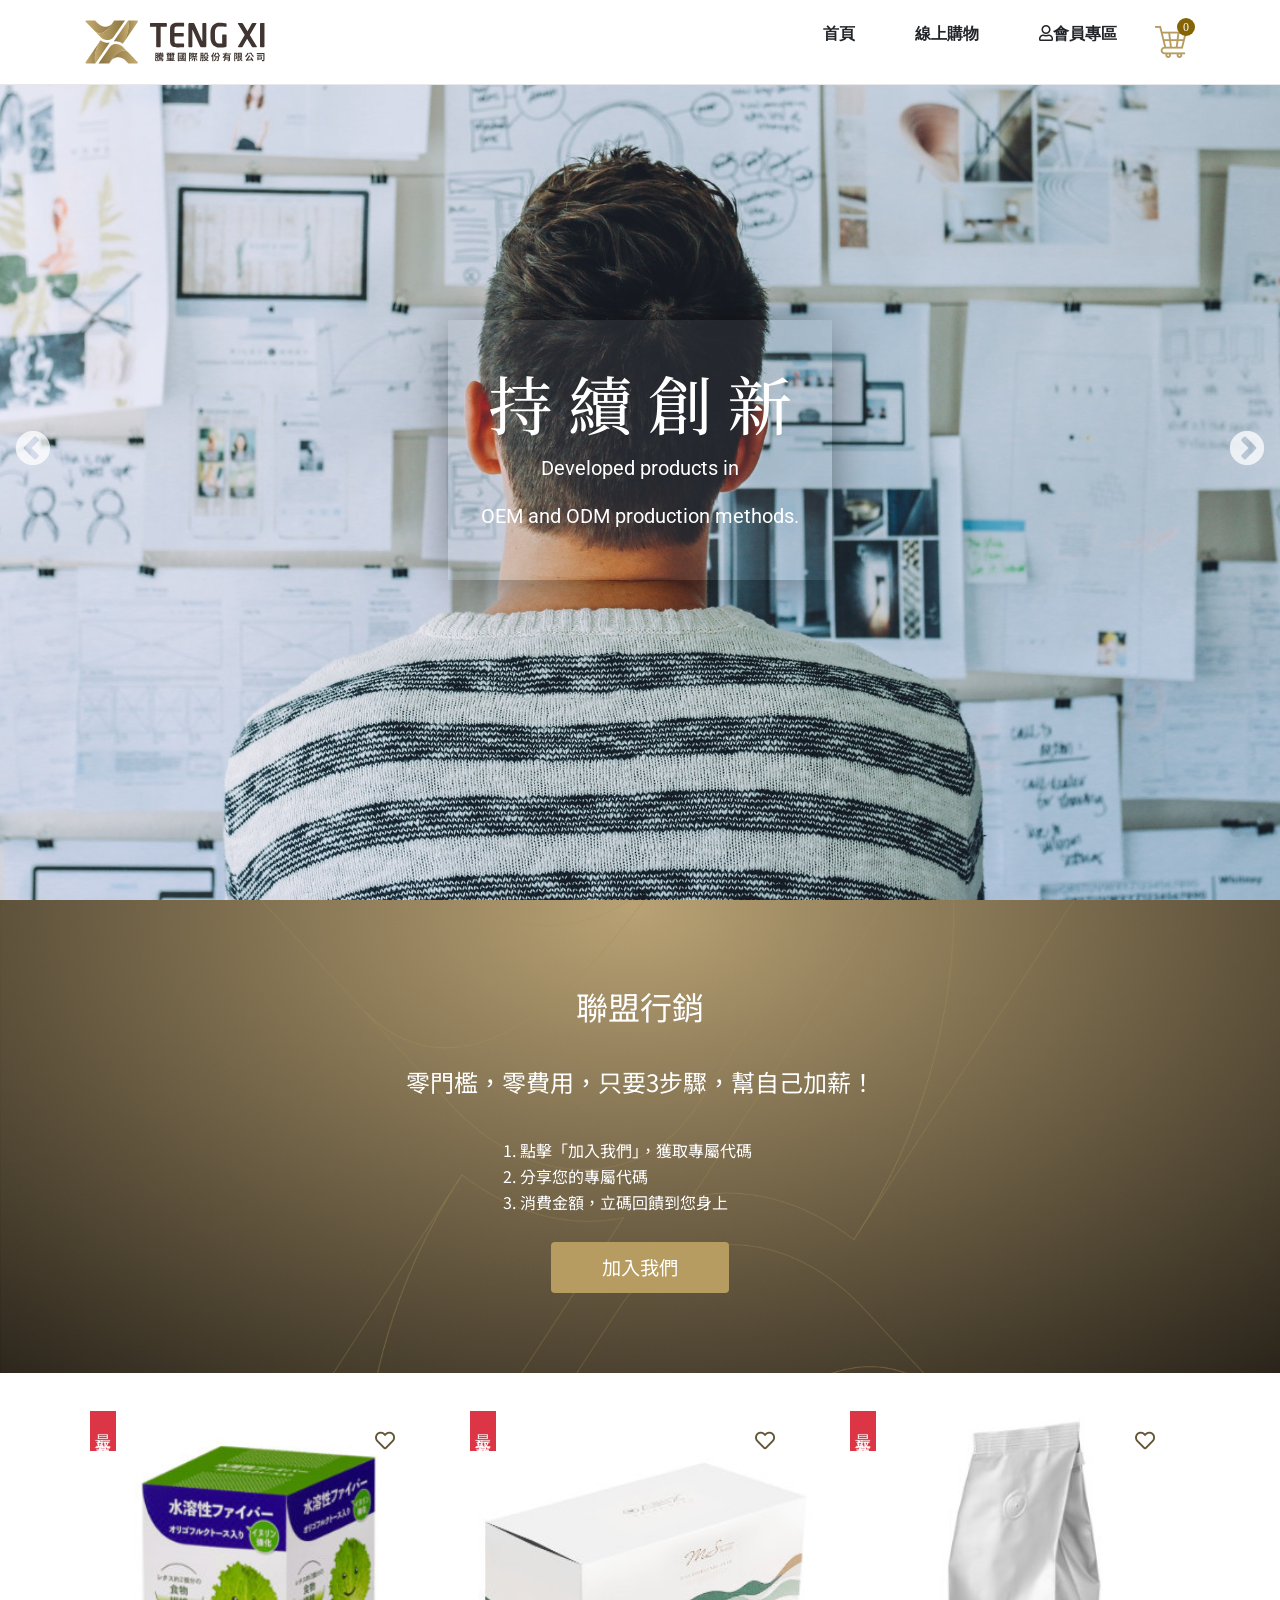
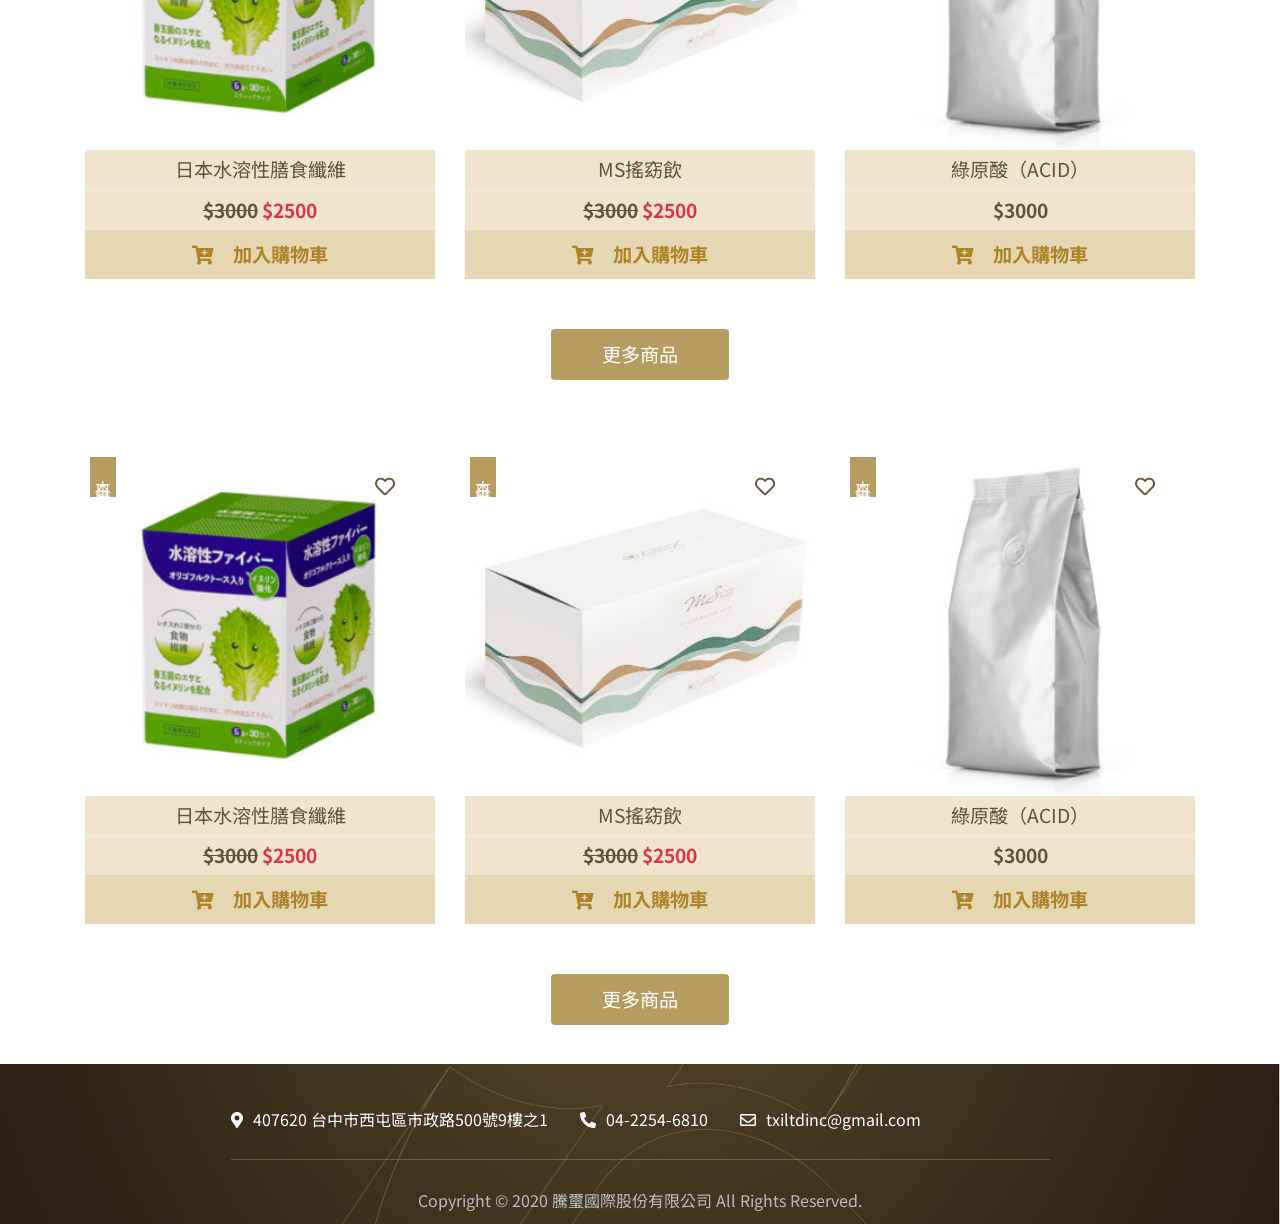
==== commit 13b18e9f: "test" ====
--- a/index.html
+++ b/index.html
@@ -287,7 +287,7 @@
                 <i class="far fa-envelope"></i><span>txiltdinc@gmail.com</span>
             </a>
         </div>
-        <div class="bottom">Copyright © 2020 騰璽國際股份有限公司 <span>All Rights Reserved.</span></div>
+        <div class="bottom"><span>Copyright © 2020 騰璽國際股份有限公司 All Rights Reserved.</span></div>
     </div>
 </footer>
 </div>
--- a/css/style.css
+++ b/css/style.css
@@ -179,6 +179,9 @@
     -webkit-transform: translate3d(-300px, 0, 0);
     -ms-transform: translate3d(-300px, 0, 0);
     transform: translate3d(-300px, 0, 0);
+}
+.pushy{
+    overflow-x: hidden;
 }
 #mainNav {
     border-color: transparent;
@@ -481,6 +484,7 @@
     display: flex;
     justify-content: flex-end;
     padding-right: 10px;
+    text-align: right;
 }
 .online-shop .order-by select {
     width: 50%;
@@ -493,7 +497,7 @@
     padding: 6px 10px;
     margin-top: 10px;
 }
-.online-shop .cart-con .title {
+.pushy .cart-con .title {
     text-align: center;
     font-size: 24px;
     padding: 16px 0;
@@ -515,7 +519,7 @@
     font-size: 20px;
 }
 .cart-con .name-num article p {
-    margin-bottom: 0;
+    margin: 5px 0;
     color: #625434;
 }
 .cart-con .count {
@@ -624,7 +628,8 @@
 }
 /*online-shop線上購物*/
 .online-shop .content-wrap{
-    margin-top: 85px;
+    padding-top: 85px;
+    height: 100vh;
 }
 .page-item.active .page-link {
     background-color: #493c23;
@@ -711,7 +716,123 @@
         transform: translate(0px,-50%) rotate(0deg);
     }
 }
-/*****RWD****/
+/*登入*/
+#login {
+    display: -webkit-box;
+    display: -ms-flexbox;
+    display: flex;
+    -webkit-box-pack: center;
+    -ms-flex-pack: center;
+    justify-content: center;
+    -webkit-box-align: center;
+    -ms-flex-align: center;
+    align-items: center;
+    margin-top: 170px;
+    margin-bottom: 80px;
+}
+#login .login-con {
+    width: 35%;
+    max-width: 450px;
+    min-width: 320px;
+}
+#login .login-con .top {
+    background-color: #3F5D45;
+    padding: 15px 30px;
+}
+#login .login-con h2 {
+    color: #fff;
+    margin-bottom: 40px;
+    margin-top: 30px;
+    text-align: center;
+    font-weight: bold;
+    font-family: 'Microsoft JhengHei', serif;
+}
+#login .login-con .top {
+    background-color: #3F5D45;
+    padding: 15px 30px;
+}
+#login .login-con .input-group input {
+    background-color: #EAF0ED;
+    height: 100%;
+    border-radius: 0;
+    border: 0;
+    font-size: 18px;
+}
+#login .login-con .input-group {
+    height: 56px;
+    margin-bottom: 15px;
+}
+#login .login-con .form-check {
+    padding-left: 0;
+}
+.cc {
+    display: block;
+    position: relative;
+    padding-left: 30px;
+    margin-bottom: 12px;
+    cursor: pointer;
+    font-size: 20px;
+    -webkit-user-select: none;
+    -moz-user-select: none;
+    -ms-user-select: none;
+    user-select: none;
+    color: #fff;
+}
+.cc input {
+    position: absolute;
+    opacity: 0;
+    cursor: pointer;
+}
+.cc .checkmark {
+    position: absolute;
+    top: 7px;
+    left: 0;
+    height: 16px;
+    width: 16px;
+    background-color: #eee;
+}
+#login .login-con button {
+    background-color: #FFE180;
+    color: #3F5D45;
+    border: 0 solid #000;
+    font-size: 24px;
+    padding: 17px 0;
+    width: 100%;
+    font-family: 'Microsoft JhengHei', serif;
+    font-weight: bold;
+    -webkit-transition: all .2s ease-in-out;
+    transition: all .2s ease-in-out;
+    cursor: pointer;
+}
+#login .socail-con {
+    background-color: #EAF0ED;
+    width: 30%;
+    max-width: 400px;
+    padding: 35px 30px;
+}
+#login .socail-con .title {
+    text-align: center;
+    position: relative;
+    margin-bottom: 30px;
+}
+#login .socail-con .s-btn {
+    background-color: #fff;
+    display: -webkit-box;
+    display: -ms-flexbox;
+    display: flex;
+    -webkit-box-pack: center;
+    -ms-flex-pack: center;
+    justify-content: center;
+    -webkit-box-align: center;
+    -ms-flex-align: center;
+    align-items: center;
+    height: 56px;
+    margin: 15px 0;
+    -webkit-transition: all .2s ease-in-out;
+    transition: all .2s ease-in-out;
+    cursor: pointer;
+}
+/*===========================RWD==============================*/
 @media (max-width: 991px) {
     #mainNav.navbar-shrink {
         border-bottom: 5px solid #B79C61;
@@ -731,6 +852,7 @@
         -webkit-animation-duration: .5s;
         animation-duration: .5s;
     }
+
 }
 @media (min-width: 544px) {
 
@@ -768,12 +890,21 @@
         position: relative;
         right: 15px;
     }
+    footer .top{
+        width: auto;
+    }
+    footer .bottom {
+        width: 65%;
+        text-align: center;
+    }
 }
 @media (min-width: 992px) {
 
 }
 @media (min-width: 1200px) {
-
+    footer .top{
+        width: 65%;
+    }
 }
 
 /*通用 ========================= 平板以下 (手機、平板)*/
@@ -842,7 +973,7 @@
     footer .bottom {
         text-align: center;
         width: 100%;
-        font-size: 0.8em;
+        font-size: 0.75em;
     }
     /*購物車彈出框*/
     .cart-con .price {
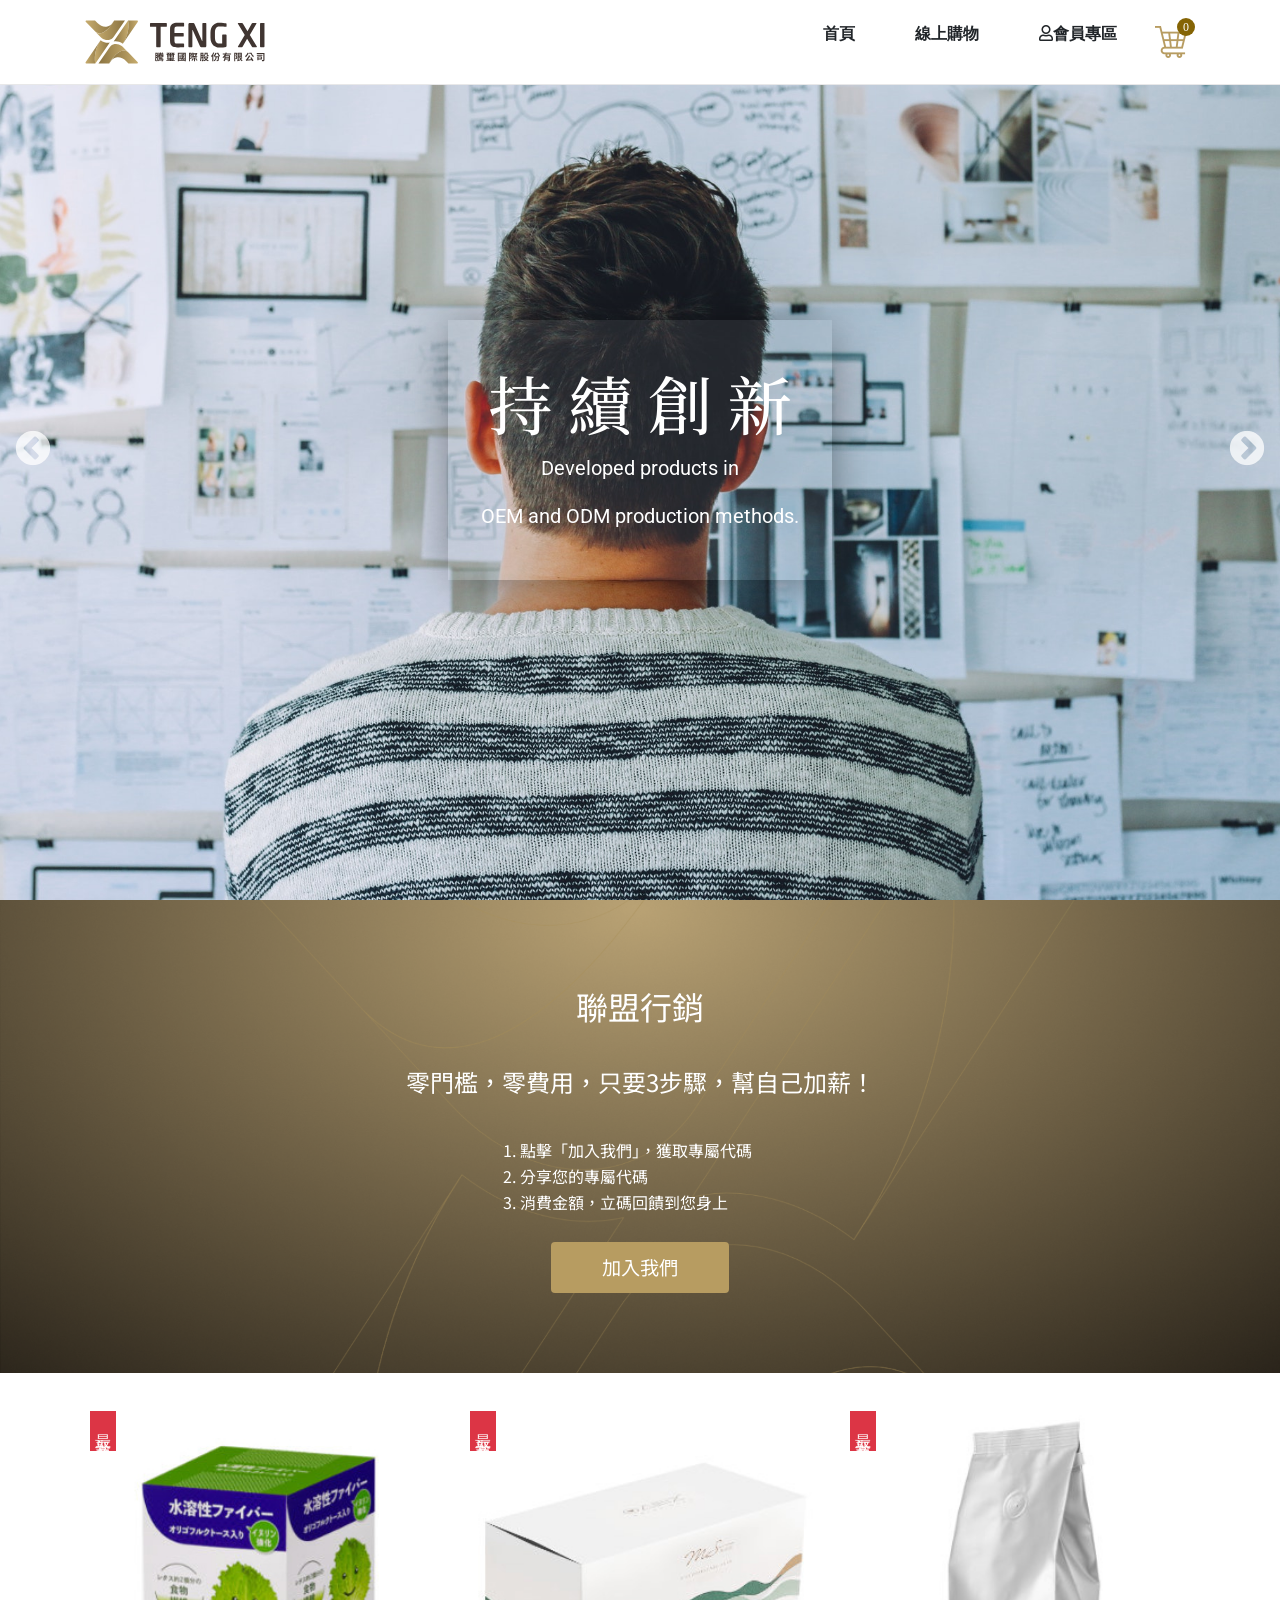
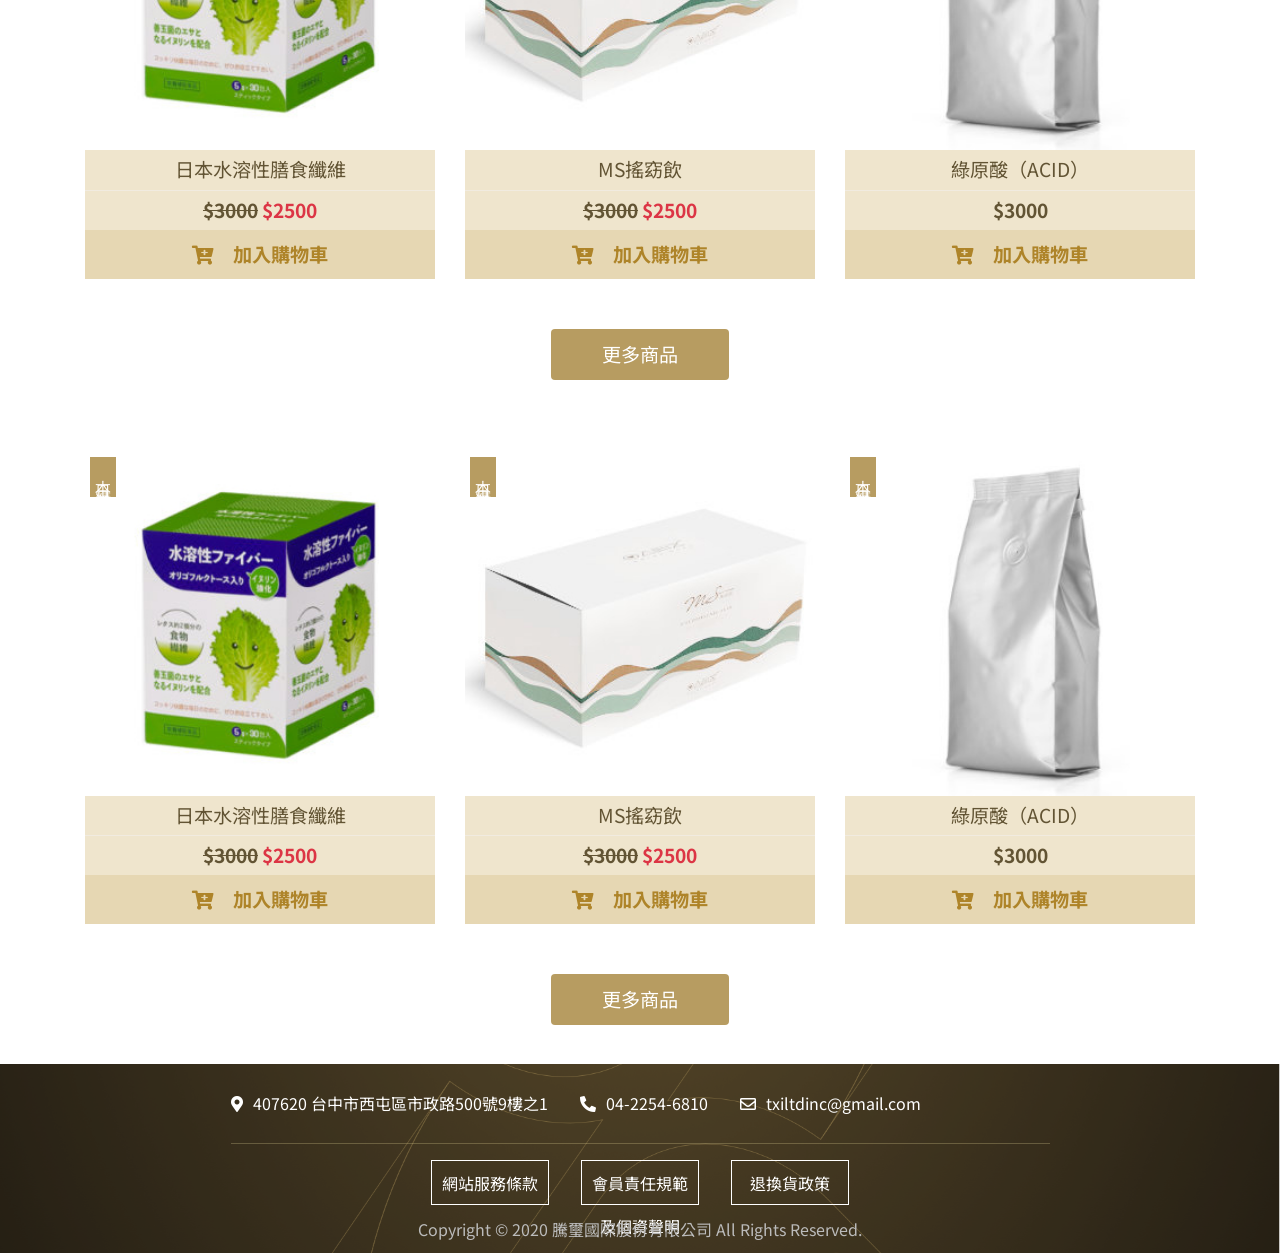
==== commit 1cc756fc: "done" ====
--- a/index.html
+++ b/index.html
@@ -20,6 +20,8 @@
 
 </head>
 <body class="index">
+<!--回到頂端按鈕-->
+<div id="btn_goTop" class="btn_go_top"></div>
 <!-- Pushy Menu -->
 <nav class="pushy pushy-right">
     <div class="pushy-content cart-con">
@@ -35,13 +37,13 @@
                 </div>
                 <div class="col-md-6 col-7 col-sm-7  name-num">
                     <article>
-                        <h4>焦糖瑪卡龍</h4>
-                        <p>NT$ 450</p>
+                        <h4>日本水溶性膳食纖維</h4>
+                        <p>NT$ 2500</p>
                     </article>
                     <ul class="count">
                         <li class="minus">－</li>
                         <li class="num">
-                            <input type="number" value="2">
+                            <input type="text" value="2">
                         </li>
                         <li class="plus">+</li>
                     </ul>
@@ -153,7 +155,7 @@
                 <li class="p">消費金額，立碼回饋到您身上</li>
             </ul>
             <div class="inner">
-                <a class="btn" href="javascript:void(0)">加入我們</a>
+                <a class="btn" href="page/login.html">加入我們</a>
             </div>
     </div>
 </section>
@@ -176,7 +178,7 @@
                     <span class="sale">$2500</span>
                     </div>
                 </div>
-                <button><i class="fas fa-cart-plus"></i>加入購物車</button>
+                <button class="add-btn"><i class="fas fa-cart-plus"></i>加入購物車</button>
             </div>
             <div class="col-md-4 con">
                 <a href="javascript:void(0)" alt="MS搖窈飲">
@@ -193,7 +195,7 @@
                         <span class="sale">$2500</span>
                     </div>
                 </div>
-                <button><i class="fas fa-cart-plus"></i>加入購物車</button>
+                <button class="add-btn"><i class="fas fa-cart-plus"></i>加入購物車</button>
             </div>
             <div class="col-md-4 con">
                 <a href="javascript:void(0)" alt="綠原酸（ACID）">
@@ -209,7 +211,7 @@
                         <span class="orgi">$3000</span>
                     </div>
                 </div>
-                <button><i class="fas fa-cart-plus"></i>加入購物車</button>
+                <button class="add-btn"><i class="fas fa-cart-plus"></i>加入購物車</button>
             </div>
             <a href="page/shop.html" class="btn">更多商品</a>
         </div>
@@ -234,7 +236,7 @@
                         <span class="sale">$2500</span>
                     </div>
                 </div>
-                <button><i class="fas fa-cart-plus"></i>加入購物車</button>
+                <button class="add-btn"><i class="fas fa-cart-plus"></i>加入購物車</button>
             </div>
             <div class="col-md-4 con">
                 <a href="javascript:void(0)" alt="MS搖窈飲">
@@ -251,7 +253,7 @@
                         <span class="sale">$2500</span>
                     </div>
                 </div>
-                <button><i class="fas fa-cart-plus"></i>加入購物車</button>
+                <button class="add-btn"><i class="fas fa-cart-plus"></i>加入購物車</button>
             </div>
             <div class="col-md-4 con">
                 <a href="javascript:void(0)" alt="綠原酸（ACID）">
@@ -267,7 +269,7 @@
                         <span class="orgi">$3000</span>
                     </div>
                 </div>
-                <button><i class="fas fa-cart-plus"></i>加入購物車</button>
+                <button class="add-btn"><i class="fas fa-cart-plus"></i>加入購物車</button>
             </div>
             <a href="page/shop.html" class="btn">更多商品</a>
         </div>
@@ -287,9 +289,249 @@
                 <i class="far fa-envelope"></i><span>txiltdinc@gmail.com</span>
             </a>
         </div>
+        <div class="mid">
+            <div class="btn-wrap">
+                <button type="button"  data-toggle="modal" data-target="#web">網站服務條款</button>
+                <button type="button"  data-toggle="modal" data-target="#member">會員責任規範及個資聲明</button>
+                <button type="button"  data-toggle="modal" data-target="#Return">退換貨政策</button>
+            </div>
+        </div>
         <div class="bottom"><span>Copyright © 2020 騰璽國際股份有限公司 All Rights Reserved.</span></div>
     </div>
 </footer>
+    <!-- 退換貨跳框 -->
+    <div class="modal fade" id="Return" tabindex="-1" role="dialog" aria-labelledby="ReturnRule" aria-hidden="true">
+        <div class="modal-dialog modal-dialog-centered" role="document">
+            <div class="modal-content">
+                <div class="modal-header">
+                    <h5 class="modal-title" id="ReturnRule">退換貨政策</h5>
+                    <button type="button" class="close" data-dismiss="modal" aria-label="Close">
+                        <span aria-hidden="true">&times;</span>
+                    </button>
+                </div>
+                <div class="modal-body">
+                    <div class="container">
+                        <h1> 一、退貨申請說明</h1>
+                        <ul>
+                            <li>請注意：商品一經開封，恕無法辦理退貨，敬請見諒。
+                                （外包塑膠膜已撕開或商品塑膠袋已打開，即算開封狀態）
+                            </li>
+                            <li>收到商品超過7天，恕不接受退貨。</li>
+                            <li>請留下退貨申請之姓名、Email、手機號碼、訂單編號及退貨原因等，
+                                若使用信用卡以外的方式付款， 則需填寫匯款帳號。並寄送至公司帳戶，
+                                或是聯繫客服以及電話聯繫，收到您的退貨申請後，我們立即與您確認退貨相關事宜。</li>
+                            <li>退貨商品皆不可開封，<b>不接受部分退貨</b>，並請依原包裝寄回</li>
+                            <li>當您的退貨需求通過審核，<b>需請您自行寄回商品</b>，且自行負擔退貨物流費用。</li>
+                            <li>當您提交退貨申請表後，即代表同意我們的退貨原則，並接受我們代為處理發票作廢及相關的後續處理事宜。</li>
+                        </ul>
+                        <h1>二、退貨程序</h1>
+                        <ul>
+                            <li>透過網址或是mail電話方式聯絡客服，告知訂單編號</li>
+                            <li>請使用原寄送外包裝，或自行使用紙箱或包裝袋妥善包裝商品及相關附件，切勿直接於原廠包裝上黏貼紙張或書寫文字。
+                                您要求退貨之商品若有缺件或是損毀，本公司有權視損毀程度而折扣退款金額。單次訂購僅限一次退貨。</li>
+                            <li>請於退貨商品外包裝附上：姓名、電話、訂單編號、地址，以利退貨作業查詢。</li>
+                            <li>.客服會告知您將商品寄到指定地點。</li>
+                        </ul>
+                        <h1>三、退款</h1>
+                        <ul>
+                            <li>若您使用信用卡付款，客服收到並確認商品無誤後，於5個工作日內(不含週休及國定例假日)，完成刷卡退款之作業。
+                                依據不同發卡銀行的處理流程，完成退款的時間約5-7個工作日(不含週休及國定例假日)，
+                                退款實際入帳日期，依各發卡銀行入帳日不同有所差異，請洽信用卡公司詢問細節。</li>
+                            <li>若您使用超商取貨付款或銀行轉帳/ATM等方式，必須請您提供正確的匯款帳號，以利完成退款手續。</li>
+                            <li>若為賣方需負擔退貨運費之情形，請提供正確的匯款帳號， 以補償買方寄回之運費。</li>
+                            <li>若買方選擇超商取貨而逾期未取，導致商品退回賣方的情形，此筆交易的來回運費(原運費+退回運費+物流手續費)由買方負擔。</li>
+                            <li>若為購買時享有滿額免運的服務，退貨後的訂單金額不達免運門檻，將向買方酌收寄出時的運費。</li>
+                            <li>請注意：申請退貨翌日起算15天，若因無法聯繫、商品未寄回無法完成退貨作業，將自動取消退貨申請，且不得再次申請。</li>
+                        </ul>
+                        <h1>四、無法辦理退貨的情況</h1>
+                        <ul>
+                            <li>已<b>超過7天猶豫期</b>，恕無法辦理退貨。</li>
+                            <li>欲退貨訂單中任一商品若已開封（例如：外包塑膠膜已撕開或商品塑膠袋已打開或袋子已下水），即無法辦理退貨。/li>
+                            <li>若退貨商品與訂單有所出入，未將<b>此筆訂單的所有商品</b>等悉數寄回並妥善包裝，將影響您的退貨權益。</li>
+                        </ul>
+                    </div>
+                </div>
+            </div>
+        </div>
+    </div>
+    <!-- 網站服務條款跳框 -->
+    <div class="modal fade" id="web" tabindex="-1" role="dialog" aria-labelledby="WebServerRule" aria-hidden="true">
+        <div class="modal-dialog modal-dialog-centered" role="document">
+            <div class="modal-content">
+                <div class="modal-header">
+                    <h5 class="modal-title" id="WebServerRule">網站服務條款</h5>
+                    <button type="button" class="close" data-dismiss="modal" aria-label="Close">
+                        <span aria-hidden="true">&times;</span>
+                    </button>
+                </div>
+                <div class="modal-body">
+                    <div class="container">
+                        <h1> 一、服務政策</h1>
+                        <ul>
+                            <li>歡迎您使用名騰璽國際股份有限公司網站(以下簡稱「本網站」)。</li>
+                            <li>當您使用本網站，即表示您已閱讀、瞭解並同意接受本網站使用條款之全部內容與約定，如不同意本網站使用條款全部或部分者，請立即停止使用本網站。</li>
+                            <li>您同意本公司有權因應營運之需求，隨時調整本網站使用條款。</li>
+                        </ul>
+                        <h1>二、規範</h1>
+                        <ul>
+                            <li>在您成為本網站會員後，即可使用本網站所提供之各種服務，並需遵守網站規章及各項交易規定，本公司保留取消會員資格之權利，一旦被取消會員資格，將喪失所有會員權利及福利。</li>
+                            <li>本網站保留隨時修改本同意書之權利，您可隨時到網站瞭解相關修訂內容，若您繼續使用本服務，則視為您已閱讀並瞭解本同意書之修訂內容。</li>
+                            <li>承諾遵守中華民國相關法規及國際網際網路規定與慣例。</li>
+                        </ul>
+                        <h1>三、個人資料保護</h1>
+                        <ul>
+                            <li>本網站僅接受同一人之單筆本網加入會員，即您只能建立一次您的個人資料，請勿重覆登錄。</li>
+                            <li>您登錄成為會員時必須填寫確實資料，若發現有不實之登錄，或原所登錄之資料已不符合真實而未更新，本公司保留隨時終止網路會員資格及使用各項服務之權利。若您冒用他人名義，而造成其他會員或本站之損失，本網站將保留追訴權，並提供相關資料給警調單位調查。</li>
+                            <li>為維護您的權益，請妥善保存您的帳號及密碼，本網站將依據這組帳號及密碼來認定會員身分，完成會員在本網站上的所有交易等權益之行使。如果您懷疑密碼可能外洩，請立更新您的資料。如有遺失或被竊之慮時，應即時通知本網站，以免損害您的權益。因可歸責於會員之原因將其帳號及密碼外洩，造成會員損失或是發生其他法律責任者，該損失或責任將由會員自行負擔。</li>
+                            <li>本網站為提供完善的商品與會員服務，茲依據《個人資料保護法》第8條第1項規定，告知您以下事項：</li>
+                            <dl>
+                                <dt>(1) 蒐集目的：</dt>
+                                <p>為了提供完善的商品與會員服務，本網站將在基於下列目的蒐集您的個人資料：</p>
+                                <div class="text-indent">
+                                    <dd>A.行銷。 </dd>
+                                    <dd>B.契約、類似契約或其他法律關係事務。</dd>
+                                    <dd>C.消費者、客戶管理與服務。</dd>
+                                    <dd>D.網路購物及其他電子商務服務。</dd>
+                                    <dd>E.廣告或商業行為管</dd>
+                                    <dd>F.調查、統計與分析研究。</dd>
+                                </div>
+                            </dl>
+                            <dl>
+                                <dt>(2) 個人資料類別：</dt>
+                                <div class="text-indent">
+                                    <dd>A.識別類：姓名、身分證字號、護照號碼、住址、電話、電子郵件帳號。</dd>
+                                    <dd>B.特徵類：年齡、性別、出身年月日、國籍、生活習慣。</dd>
+                                </div>
+                            </dl>
+                            <dl>
+                                <dt>(3) 個人資料利用期間 :</dt>
+                                <p>本網站營運期間或於蒐集個人資料特定目的存續期間及依相關法令要求期間。</p>
+                            </dl>
+                            <dl>
+                                <dt> (4) 個人資料利用地區 :</dt>
+                                <p>本網站為達蒐集、處理及利用目的所必須使用之相關地區。</p>
+                            </dl>
+                            <dl>
+                                <dt>(5) 個人資料利用對象與方式：</dt>
+                                <div class="text-indent">
+                                    <dd>A. 本網站訂有契約或業務往來之委外公司與機構。</dd>
+                                    <dd>B. 物品寄送：於交寄相關商品時，將您的個人資料利用於交付給相關物流、郵寄廠商。</dd>
+                                    <dd>C. 金融交易及授權：您所提供之財務相關資訊，將於金融交易過程(如信用卡授權、轉帳)時，提交給金融機構以完成金融交易。</dd>
+                                    <dd>D. 行銷：本網站將利用您提供之地址及郵件進行本網站或合作廠商商品之宣傳行銷。</dd>
+                                    <dd>E. 資訊提供：提供騰璽國際介紹或其他對於客戶有益之各類廣告、資訊。</dd>
+                                    <dd>F. 會員卡、會員禮品、生日卡之寄送。</dd>
+                                    <dd>G. 其他於業務需要範圍內之必要傳遞。</dd>
+                                    <dd>H. 依法有權監督管理或調查之行政、司法機關，以及其他依據《個人資料保護法》得以利用之情形。</dd>
+                                </div>
+                            </dl>
+                            <dl>
+                                <dt>(6) 個人資料利用方式以書面或電子等。</dt>
+                            </dl>
+                            <dl>
+                                <dt>(7) 您得依據《個人資料保護法》行使之權利 :</dt>
+                                <div class="text-indent">
+                                    <dd> A. 向本公司查詢、請求閱覽或請求製給複製本。</dd>
+                                    <dd> B. 請求補充或更正您的個人資料，惟應提出適當之釋明文件。</dd>
+                                    <dd> C. 請求停止蒐集、處理、利用或刪除您的個人。</dd>
+                                    <dd> D. 您拒絕提供個人資料所致權益影響。</dd>
+                                </div>
+                            </dl>
+                            <dl>
+                                <dt>(8) 您可自由選擇是否註冊為本網站會員，如您不同意本網站處理及利用您的個人資料，本網站可能無法即時、順利的提供您完善的商品與相關服務，或提供您會員獨享之權利與優惠措施。您於註冊時所填載之個人資料，本網站於前開目的下為合理之蒐集、處理與利用。</dt>
+                            </dl>
+                        </ul>
+                        <h1>四、智慧財產權</h1>
+                        <ul>
+                            <li>刊載於本網站上有關各商品文字、圖檔、商標均屬本公司或相關權利人所擁有，受著作權法、商標法、專利法之保護，非經本公司或權利人事先許可或授權，不得任意使用，以免受侵權或違法之責任。</li>
+                            <li>使用本網站之風險由使用者個人自負其責，本公司或任何其他涉及設計、編輯或提供本網站網路之公司與個人，對於任何人因上網瀏覽或使用本網站所導致個人直接或間接、意外或非意外、或處罰性之損害，一概不負任何法律責任。</li>
+                            <li>一概禁止於本網站上傳送與張貼任何涉及非法、威脅、汙衊、不實、猥褻、煽動、色情、違反善良風俗，或任何足以構成或鼓勵犯罪、或引起民事訴訟或違反法律之內容與資訊。本公司保有修改與刪除之權力，並完全配合有關調查單位，提供上述行徑者之資料。</li>
+                        </ul>
+                    </div>
+                </div>
+            </div>
+        </div>
+    </div>
+    <!--會員責任規範及個資聲明跳框-->
+    <div class="modal fade" id="member" tabindex="-1" role="dialog" aria-labelledby="MemberRule" aria-hidden="true">
+        <div class="modal-dialog modal-dialog-centered" role="document">
+            <div class="modal-content">
+                <div class="modal-header">
+                    <h5 class="modal-title" id="MemberRule">會員責任規範及個資聲明</h5>
+                    <button type="button" class="close" data-dismiss="modal" aria-label="Close">
+                        <span aria-hidden="true">&times;</span>
+                    </button>
+                </div>
+                <div class="modal-body">
+                    <div class="container">
+                        <h1> 一、會員服務條款</h1>
+                        <ul>
+                            <li>本會員服務條款所稱之「會員」，為依照本站所定之加入會員程序加入完成並通過認證者。</li>
+                            <li>當您使用本站服務時，即表示您同意及遵守本服務條款的規定事項及相關法律之規定。</li>
+                            <li>本站保留有審核加入會員資格之權利，另外已加入會員者，本站亦保留有解除其會員資格之權利。</li>
+                            <li>本會員服務條款之修訂，適用於所有會員，當本站修訂本服務條款時，將於本站上公告。</li>
+                        </ul>
+                        <h1>二、隱私權保護</h1>
+                        <ul>
+                            <p>尊重並依據本網站「個人資料保護」保護您的隱私(請參閱「個人資料保護」條款)。</p>
+                        </ul>
+                        <h1>三、會員</h1>
+                        <ul>
+                            <li>使用本站所提供之會員服務時，於加入會員時所登錄之帳號及密碼使用之。</li>
+                            <li>會員須善盡帳號及密碼的使用與管理之責任。對於使用該會員之帳號及密碼(無關於會員本身或其他人)利用本站服務所造成或衍生之所有行為及結果，會員須自行負擔全部責任。</li>
+                            <li>會員之帳號及密碼遺失，或發現無故遭第三者盜用時，應立即通知本站連絡掛失，因未即時通知，導致本站無法有效防止及修改時，所造成的所有損失，會員應自負全責。</li>
+                            <li>每次結束使用本服務，執行會員之登出並關閉視窗，以確保您的會員權益。</li>
+                            <li>盜用第三者會員之帳號及密碼，導致第三者或本公司遭其他第三人或行政機關之調查或追訴時，第三者會員或本公司有權向您請求損害賠償，包括但不限於訴訟費用、律師費及商譽損失等。</li>
+                        </ul>
+                        <h1>四、會員登錄資料</h1>
+                        <ul>
+                            <li>會員登錄資料須提供您本人正確、最新及完整的資料。</li>
+                            <li>會員登錄資料不得有偽造、不實等之情事(ex如個人資料及信用卡資料)，一經發現本公司可拒絕其加入會員資格之權利。並得以暫停或終止其會員資格，若違反中華民國相關法律，亦將依法追究。</li>
+                            <li>會員基本資料(ex:住址，電話及其他登錄資料)有變更時，請不定期更新相關個人資料，確保其正確及完整性。若您提供的資料有錯誤或不符等現象，本網站有權暫停或終止您的帳號，並拒絕您繼續使用本服務。</li>
+                            <li>未經會員本人同意，本公司原則上不會將涉及個人隱私之資料開示給第三者，唯資料共用原則...等不在此限(請參閱本站「隱私權保護聲明」相關規定)。</li>
+                            <li>會員應妥善保管密碼，不可將密碼洩露或提供給他人知道或使用；以同一個會員身分證字號和密碼使用本服務所進行的所有行為，都將被認為是該會員本人和密碼持有人的行為。</li>
+                            <li>會員如果發現或懷疑有第三人使用其會員身分證字號或密碼，應該立即通知本公司，採取必要的必要的防範措施。但上述通知不得解釋為本公司對會員負有任何形式之賠償或補償之責任或義務。</li>
+                        </ul>
+                        <h1>五、使用行為</h1>
+                        <ul>
+                            <li>您使用本服務之一切行為必須符合當地或國際相關法令規範；對於使用者的一切行為，您須自行負擔全部責任。</li>
+                            <li>您同意絕不為非法之目的或以非法方式使用本服務，與確實遵守中華民國相關法規及網際網路之國際慣例，並保證不得利用本服務從事侵害他人權益或違法之行為。</li>
+                            <li>您於使用本站會員服務時應遵守以下限制：</li>
+                            <dl>
+                                <div class="text-indent">
+                                    <dd>a)有損他人人格或商標權、著作權等智慧財產權或其他權利內容。</dd>
+                                    <dd>b)使用違反公共秩序或善良風俗或其他不法之文字。</dd>
+                                    <dd>c)強烈政治、宗教色彩的偏激言論。</dd>
+                                    <dd>d)未經本公司許可，不得利用本服務或本網站所提供其他資源，包括但不限於圖文資料庫、編寫製作網頁之軟體等，從事任何商業交易行為，或招攬廣告商或贊助人。</dd>
+                                    <dd>e)其他違反本站「會員服務條款」的內容。</dd>
+                                </div>
+                            </dl>
+                        </ul>
+                        <h1> 六、終止授權</h1>
+                        <ul>
+                            <p>您使用本服務之行為若有任何違反法令或本使用條款或危害本網站或第三者權益之虞時，本公司有權不經告知您，立即暫時或永久終止您使用本服務之授權。</p>
+                        </ul>
+                        <h1>七、修改權</h1>
+                        <ul>
+                            <li>當您開始使用本服務時，即表示您已充分閱讀、瞭解與同意接受本條款之內容。本公司有權於任何時間修改與變更本條款之內容，並將不個別通知會員，建議您定期查閱本服務條款。如您於本條款修改與變更後仍繼續使用本服務，則視為您已閱讀、瞭解與同意接受本條款修改或變更。</li>
+                            <li>本公司有權暫時或永久修改或中止提供本服務給您，您不得因此要求任何賠償。</li>
+                        </ul>
+                        <h1>八、智慧財產權的保護</h1>
+                        <ul>
+                            <li>本網站所使用之軟體、程式及網站上所有內容，包括但不限於著作、圖片、檔案、資訊、資料、網站架構、網頁設計，均由本網站或其他權利人依法擁有其智慧財產權，包括但不限於商標權、專利權、著作權、營業秘密與專有技術等。</li>
+                            <li>任何人不得逕行使用、修改、重製、公開播送、改作、散布、發行、公開發表、進行還原工程、解編或反向組譯。如欲引用或轉載前述之軟體、程式或網站內容，必須依法取得本網站或其他權利人的事前書面同意。如有違反之情事，您應對本網站或其他權利人負損害賠償責任（包括但不限於訴訟費用及律師費用等）。</li>
+                        </ul>
+                        <h1>九、其他規定</h1>
+                        <ul>
+                            <li>本網站使用者條約，免責之內容，亦構成本使用條款之一部分。</li>
+                            <li>凡因使用本服務所生之爭執，均以台灣臺中地方法院為第一審管轄法院。</li>
+                            <li>若因您使用本服務之任何行為，導致本公司遭第三人或行政機關之調查或追訴時，本公司有權向您請求損害賠償，包括但不限於訴訟費用、律師費及商譽損失等。</li>
+                            <li>本公司針對可預知之軟硬體維護工作，有可能導致系統中斷或是暫停者，將會於該狀況發生前，以適當之方式告知會員。</li>
+                        </ul>
+                    </div>
+                </div>
+            </div>
+        </div>
+    </div>
 </div>
 <!--JS -->
 <script type="text/javascript" src="plugins/jquery/jquery-3.4.1.min.js"></script>
@@ -363,7 +605,7 @@
     };
 
     $(document).ready(function(){
-        $('.shop .con button').click(function(e){
+        $('.shop .con .add-btn').click(function(e){
             e.preventDefault();
             var anim = $('.shake');
             testAnim(anim);
--- a/css/style.css
+++ b/css/style.css
@@ -1,5 +1,4 @@
 @import "animate.css";
-/* 共用 */
 * {
     -webkit-box-sizing: border-box;
     box-sizing: border-box;
@@ -11,6 +10,83 @@
     margin: 0px;
     width: 100%;
     overflow-x: hidden;
+}
+button{
+    outline: none!important;
+}
+/*共用*/
+.btn_go_top {
+    display: none;
+    position: fixed;
+    right: 2%;
+    bottom: 25%;
+    background: url(../image/index/up.png) no-repeat;
+    width: 39px;
+    height: 38px;
+    cursor: pointer;
+    opacity: .5;
+    -moz-opacity: .5;
+    -khtml-opacity: .5;
+    filter: alpha(opacity=50);
+    z-index: 1000;
+}
+.t_left{
+    text-align: left;
+}
+.btween{
+    display: flex;
+    justify-content: space-between;
+}
+/*checkbox*/
+.choiceBox  input+label {
+    position: relative;
+    cursor: pointer;
+    background-color: transparent;
+    text-align: left;
+    min-width: auto;
+    padding: 0px 0px 0px 30px;
+    margin-right: 0;
+    min-height: 14px;
+    color: #fff;
+    font-size: 1.2em;
+}
+
+.choiceBox label {
+    min-width: inherit;
+    border-radius: 0px;
+    background-color: transparent;
+    padding: 0px;
+    margin-right: 5px;
+    white-space: nowrap;
+}
+.choiceBox input+label:before {
+    content: "";
+    position: absolute;
+    left: 5px;
+    width: 20px;
+    height: 20px;
+    top: 50%;
+    transform: translateY(-50%);
+    border-radius: 3px;
+    border: 1px solid #888888;
+    background-color: #fff;
+}
+.choiceBox input {
+    width: auto;
+    display: none;
+}
+.choiceBox input:checked+label:after {
+    content: "";
+    position: absolute;
+    left: 11px;
+    width: 9px;
+    height: 15px;
+    top: 44%;
+    border-radius: 3px;
+    border: 4px solid #00aefe;
+    border-top: none;
+    border-left: none;
+    transform: translateY(-50%) rotate(45deg);
 }
 /*輪播*/
 .index .banner .slick-prev{
@@ -208,7 +284,13 @@
     margin-right: 10px;
     bottom: 0;
 }
-
+#mainNav.navbar-shrink {
+    border-bottom: 5px solid #B79C61;
+    background-color: #fff;
+    padding: 5px 8px;
+    -webkit-box-shadow: 0px 1px 15px rgba(0,0,0,0.3);
+    box-shadow: 0px 1px 15px rgba(0,0,0,0.3);
+}
 #mainNav .navbar-nav>li.nav-item>a.nav-link, #mainNav .navbar-nav>li.nav-item>a.nav-link:focus {
     color: #B79C61;
 }
@@ -227,7 +309,6 @@
     background: url("../image/index/sale-bg.png")no-repeat center;
     -webkit-background-size: cover;
     background-size: cover;
-    height: 10em;
     padding: 0 10px;
     color: #bbb;
     text-align: center;
@@ -250,6 +331,7 @@
 footer .bottom{
     width: 65%;
     text-align: left;
+   padding-bottom: 1em;
 }
 footer i{
     margin-right: 10px;
@@ -264,6 +346,39 @@
     color:#B79C61;
     -webkit-transition: all .2s ease-in-out;
     transition: all .2s ease-in-out;
+}
+footer .mid{
+    width: 65%;
+    display: flex;
+    justify-content: center;
+}
+footer .mid .btn-wrap{
+    width: 55%;
+    display: flex;
+}
+footer .mid button {
+    width: 100%;
+    height: 45px;
+    line-height: 43px;
+    margin: 1em;
+    border: 1px solid #fff;
+    background: none;
+    color: #fff;
+    text-align: center;
+    -webkit-transition: all 0.3s ease-in-out;
+    transition: all 0.3s ease-in-out;
+    font-family: 'Noto Sans TC',sans-serif;
+}
+.modal-dialog{
+    max-width:1200px ;
+}
+.modal-body{
+    max-height: 650px;
+    overflow-y: scroll;
+    text-align: justify;
+}
+.modal-body p{
+    padding-left: 15px;
 }
 /*聯盟*/
 .join {
@@ -416,6 +531,7 @@
     color: #625434;
     cursor: pointer;
     z-index: 2;
+    display: none;
 }
 .shop .con .con-pic .like.click {
     font-weight: bold;
@@ -446,7 +562,7 @@
     padding: 10px;
     border-top: 1px solid #f1ebe0;
 }
-.shop .con button {
+.shop .con .add-btn {
     width: 100%;
     background-color: #e6d7b3;
     color: #ae8429;
@@ -462,7 +578,7 @@
 .shop .con i{
     margin-right: 1em;
 }
-.shop .con button:hover {
+.shop .con .add-btn:hover {
     background-color: #ae8429;
     color: #fff;
 }
@@ -510,8 +626,9 @@
     border-top: 1px solid #f1ebe0;
 }
 .cart-con .img-pic {
-    background-size: cover;
+    background-size: contain;
     background-position: center;
+    background-repeat: no-repeat;
     height: 110px;
 }
 .cart-con .name-num article h4 {
@@ -717,7 +834,38 @@
     }
 }
 /*登入*/
-#login {
+#form-wrap .login-con .bottom{
+    display: flex;
+    text-align: center;
+    font-weight: bold;
+    font-family: 'Microsoft JhengHei', serif;
+    font-size: 1.2em;
+    justify-content: space-evenly;
+}
+#form-wrap .login-con .bottom a{
+    text-decoration: none;
+    color:#625434 ;
+    width: 100%;
+    padding: 30px 20px;
+    background-image: linear-gradient(to top, #fdfcfb 0%, #edeae3 100%);
+    white-space: nowrap;
+    -webkit-transition: all .2s ease-in-out;
+    transition: all .2s ease-in-out;
+}
+#form-wrap .login-con .bottom i{
+    margin-right: 5px;
+}
+#form-wrap .login-con .bottom a:hover{
+    color:#625434 ;
+    -webkit-transform: scale(1.05, 1.05);
+    transform: scale(1.05, 1.05);
+    -webkit-box-shadow: 0 1px 8px rgba(0,0,0,0.3);
+    box-shadow: 0 1px 8px rgba(0,0,0,0.3);
+}
+.login .content-wrap{
+    padding-top: 85px;
+}
+#form-wrap {
     display: -webkit-box;
     display: -ms-flexbox;
     display: flex;
@@ -727,75 +875,41 @@
     -webkit-box-align: center;
     -ms-flex-align: center;
     align-items: center;
-    margin-top: 170px;
-    margin-bottom: 80px;
-}
-#login .login-con {
-    width: 35%;
+}
+#form-wrap .login-con {
+    width: 50%;
     max-width: 450px;
     min-width: 320px;
 }
-#login .login-con .top {
-    background-color: #3F5D45;
-    padding: 15px 30px;
-}
-#login .login-con h2 {
+#form-wrap .login-con h2 {
     color: #fff;
     margin-bottom: 40px;
     margin-top: 30px;
     text-align: center;
     font-weight: bold;
     font-family: 'Microsoft JhengHei', serif;
-}
-#login .login-con .top {
-    background-color: #3F5D45;
+    font-size: 2.2em;
+}
+#form-wrap .login-con .top {
+    background-color: #625434;
     padding: 15px 30px;
 }
-#login .login-con .input-group input {
-    background-color: #EAF0ED;
+#form-wrap .login-con .input-group input {
+    background-color: #f7f6f4;
     height: 100%;
     border-radius: 0;
     border: 0;
-    font-size: 18px;
-}
-#login .login-con .input-group {
+    font-size: 1em;
+}
+#form-wrap .login-con .input-group {
     height: 56px;
     margin-bottom: 15px;
 }
-#login .login-con .form-check {
-    padding-left: 0;
-}
-.cc {
-    display: block;
-    position: relative;
-    padding-left: 30px;
-    margin-bottom: 12px;
-    cursor: pointer;
-    font-size: 20px;
-    -webkit-user-select: none;
-    -moz-user-select: none;
-    -ms-user-select: none;
-    user-select: none;
-    color: #fff;
-}
-.cc input {
-    position: absolute;
-    opacity: 0;
-    cursor: pointer;
-}
-.cc .checkmark {
-    position: absolute;
-    top: 7px;
-    left: 0;
-    height: 16px;
-    width: 16px;
-    background-color: #eee;
-}
-#login .login-con button {
-    background-color: #FFE180;
-    color: #3F5D45;
+#form-wrap .login-con button {
+    background-color: #d9caab;
+    color: #625434;
     border: 0 solid #000;
-    font-size: 24px;
+    font-size: 1.2em;
     padding: 17px 0;
     width: 100%;
     font-family: 'Microsoft JhengHei', serif;
@@ -804,18 +918,36 @@
     transition: all .2s ease-in-out;
     cursor: pointer;
 }
-#login .socail-con {
-    background-color: #EAF0ED;
+#form-wrap .socail-con {
+    background-color: #edeae3;
     width: 30%;
     max-width: 400px;
     padding: 35px 30px;
 }
-#login .socail-con .title {
+#form-wrap .socail-con .title {
     text-align: center;
     position: relative;
     margin-bottom: 30px;
 }
-#login .socail-con .s-btn {
+#form-wrap .socail-con .title span {
+    font-size: 1.2em;
+    color: #625434;
+    background-color: #edeae3;
+    padding: 10px 5px;
+    z-index: 2;
+    position: relative;
+}
+#form-wrap .socail-con .title::before {
+    position: absolute;
+    content: '';
+    width: 100%;
+    height: 1px;
+    background-color: #625434;
+    top: 50%;
+    left: 0;
+    z-index: 1;
+}
+#form-wrap .socail-con .s-btn {
     background-color: #fff;
     display: -webkit-box;
     display: -ms-flexbox;
@@ -832,6 +964,668 @@
     transition: all .2s ease-in-out;
     cursor: pointer;
 }
+#form-wrap .socail-con .s-btn:hover {
+    -webkit-transform: scale(1.05, 1.05);
+    transform: scale(1.05, 1.05);
+    -webkit-box-shadow: 0 1px 8px rgba(0,0,0,0.3);
+    box-shadow: 0 1px 8px rgba(0,0,0,0.3);
+}
+#form-wrap .socail-con .s-btn img{
+    width: 20%;
+    padding: 3%;
+    margin-left: -10px;
+}
+#form-wrap .socail-con .s-btn span{
+    color: #fff;
+    font-size: 1.2em;
+    margin-left: 5px;
+}
+#form-wrap .socail-con .fb{
+    background: #395599;
+}
+#form-wrap .socail-con  .line{
+    background: #16c20c;
+}
+.login .shop{
+    padding: 6% 3% 3%;
+    height: calc(100vh - 159.89px);
+}
+/*註冊*/
+
+.register #form-wrap .login-con .top {
+    background-color: #f7f6f4;
+    padding: 15px;
+}
+.register #form-wrap .login-con h2{
+    color:#493c23 ;
+}
+.register .content-wrap .shop{
+    padding: 1%;
+    height: 100%!important;
+}
+.register #form-wrap .login-con h2{
+    margin: 0;
+}
+.register .return{
+    margin-top: 1.2em;
+}
+.register #form-wrap .login-con .agree{
+    color: #493c23;
+    font-size: 0.8em;
+    display: flex;
+    align-items: center;
+    line-height: 0em;
+    flex-wrap: wrap;
+}
+.register #form-wrap .login-con .agree button{
+    background: none;
+    color:#493c23 ;
+    width: auto;
+    font-size: 0.95em;
+}
+
+/*會員中心*/
+.memberwrap {
+    padding: 3%;
+    position: relative;
+    background: url("../image/index/about-bg.jpg")no-repeat center;
+    background-size: cover;
+    background-attachment:fixed;
+}
+.membercenter .content-wrap{
+    margin-top: 85px;
+}
+.membercenter .memberinfo{
+    margin: 0 auto;
+}
+.membercenter .memberinfo .top{
+    margin: 0 auto;
+    color: #fcfcfa;
+    background: linear-gradient(to bottom, rgba(255,255,255,0.15) 0%, rgba(0,0,0,0.15) 100%), radial-gradient(at top center, rgba(255,255,255,0.40) 0%, rgba(0,0,0,0.40) 120%) #989898;
+    background-blend-mode: multiply,multiply;
+    padding: 5%;
+    border-radius: 10px;
+    box-shadow: 0px 2px 5px 2px rgba(0,0,0,0.1);
+    position: relative;
+    z-index: 2;
+}
+.membercenter .memberinfo .top .user{
+    display: flex;
+    text-align: right;
+    width: 100%;
+    margin: 0 auto;
+    justify-content: center;
+    align-items: center;
+    flex-wrap: wrap;
+}
+.membercenter .memberinfo .top .user .username{
+    width: 100%;
+}
+.membercenter .memberinfo .top img{
+    width: 20%;
+}
+.membercenter .memberinfo .level{
+    font-size: 1.5em;
+    width: 100%;
+    display: flex;
+    align-items: center;
+}
+.membercenter .progress-bar{
+    background: #fbd06d;
+}
+.membercenter .middle{
+    background: #fff;
+    box-shadow: 1px 2px 5px 2px rgba(0,0,0,0.1);
+    position: relative;
+    z-index: 1;
+    margin: -4% auto 10%;
+    border-radius: 10px;
+    padding: 4%;
+}
+.membercenter .middle .list{
+    display: flex;
+    justify-content: center;
+    align-items: center;
+    padding-top: 4%;
+    flex-wrap: wrap;
+}
+.membercenter .middle .list i{
+    margin-right: 5px;
+}
+.membercenter .middle .list div{
+    display: flex;
+    padding: 2em;
+    background: #eeee;
+    border-radius: 10px;
+    color: #696969;
+    margin: 1%;
+    white-space: nowrap;
+    width: 190px;
+}
+.membercenter .now{
+    width: 100%;
+    display: inline-block;
+    font-size: 1.2em;
+    padding: 10px 0;
+    color: #cacaca;
+}
+.membercenter .now-number{
+    font-weight: bold;
+    color: #fff;
+}
+.membercenter .need-number{
+    color: #c5a867;
+    font-size: 1.5em;
+    margin: 5px;
+    font-weight: bold;
+}
+.membercenter .money{
+    text-align: right;
+}
+.level_icon{
+    background: url("../image/member/level.png") no-repeat center;
+    background-size: 100% auto;
+    width: 32px;
+    height: 32px;
+}
+.membercenter .membercard .title{
+    text-align: center;
+    position: relative;
+    margin: 30px 0;
+
+}
+.membercenter .membercard .title span{
+    font-size: 1.2em;
+    color: #625434;
+    background: #fff;
+    margin: 10px;
+    padding: 10px;
+    position: relative;
+    z-index: 2;
+}
+.membercenter .membercard .title::before {
+    position: absolute;
+    content: '';
+    width: 100%;
+    height: 1px;
+    background-color: #606060;
+    top: 50%;
+    left: 0;
+    z-index: 1;
+}
+.membercenter .money_wrap{
+    display: flex;
+    flex-wrap: wrap;
+    justify-content: center;
+    align-items: center;
+    font-family: "Roboto", sans-serif;
+}
+.membercenter .money-con{
+    width: 50%;
+    text-align: center;
+    line-height: 30px;
+    font-size: 1.3em;
+}
+.membercenter .money-con i{
+    margin-right: 5px;
+}
+.membercenter .fa-coins{
+    color: #ffc107;
+}
+.membercenter .fa-money-bill-alt{
+    color: #28a745;
+}
+.membercenter .money-con .cash,.membercenter .money-con .points{
+    padding-left: 5px;
+}
+.membercenter .membercard  .content{
+    display: flex;
+    justify-content: center;
+    flex-wrap: wrap;
+    width: 100%;
+}
+.membercenter .container{
+    padding: 0;
+}
+.membercenter .membercard #share div{
+    width: 100%;
+    text-align: center;
+}
+.membercenter .membercard .content button:hover {
+    background-color: #ae8429;
+    color: #fff;
+    transform: translateY(-5px);
+}
+.membercenter .membercard .content button:active {
+    background-color: #ae8429;
+    color: #fff;
+    transform: translateY(5px);
+}
+.membercenter .membercard .content button {
+    width: 100%;
+    background-color: #e6d7b3;
+    color: #ae8429;
+    font-size: 1.2em;
+    padding: 15px 0;
+    font-weight: bold;
+    border: none;
+    -webkit-transition: all .2s ease-in-out;
+    transition: all .2s ease-in-out;
+    cursor: pointer;
+    outline: none;
+}
+.membercenter .membercard .img-pic{
+    background-size: cover;
+    background-position: center;
+    height: 110px;
+}
+.membercenter #order .top{
+    display: flex;
+    justify-content: space-between;
+    width: 100%;
+}
+.membercenter .card-header{
+    color: #fff;
+    background-color: #606060;
+    position: relative;
+    width: 100%;
+    cursor: pointer;
+    margin-bottom: 15px;
+}
+.membercenter  .titel_btn {
+    display: flex;
+    flex-wrap: wrap;
+    width: 100%;
+}
+.membercenter #order .cart-con .inner:not(:nth-child(1)) {
+    padding: 15px 0;!important;
+    border-top: 1px solid #EAF0ED;!important;
+}
+.membercenter #order .titel_btn div{
+    margin-right: 5px;
+    margin-bottom: 5px;
+}
+.membercenter .cart-con .price{
+    border:none;
+}
+.membercenter .titel_btn::before{
+    content: "";
+    position: absolute;
+    right: 10px;
+    top: 50%;
+    transform: translate(0px,-50%);
+    width: 20px;
+    height: 3px;
+    border-radius: 2px;
+    background-color: #ffffff;
+}
+.membercenter .titel_btn::after {
+    content: "";
+    position: absolute;
+    right: 10px;
+    top: 50%;
+    transform: translate(0px,-50%) rotate(0deg);
+    width: 20px;
+    height: 3px;
+    border-radius: 2px;
+    background-color: #ffffff;
+    animation: rotate_back 0.5s forwards;
+}
+.membercenter .titel_btn.collapsed::after {
+    animation: rotate 0.5s forwards;
+}
+/*商品詳細*/
+.shop-detail .right-content{
+    position: relative;
+}
+.shop-detail .shop .con .add-btn {
+    position: absolute;
+    bottom: 0;
+    left: 0;
+}
+.shop-detail .slick-slide img{
+    height: 100%;
+}
+.shop-detail .slider-for{
+    /*width: 500px;*/
+    margin: 0 auto;
+    overflow: hidden;
+}
+.shop-detail .product-pic img{
+    width: 100%;
+    min-height: 100%;
+}
+.shop-detail .con{
+    display: flex;
+    flex-wrap: wrap;
+}
+.shop-detail .slick-next,.shop-detail .slick-prev{
+    z-index: 100;
+}
+.shop-detail .product-name{
+    font-size: 1.5em;
+    font-weight: bold;
+    line-height: 2em;
+}
+.shop-detail .product-description{
+    line-height: 2em;
+    margin-bottom: 5em;
+}
+.shop-detail .product-detail .title{
+    display: block;
+    width: 7em;
+    text-align: center;
+    padding: 10px;
+    background: #e6d7b3;
+    cursor: pointer;
+    position: relative;
+}
+.shop-detail .product-detail .title::after{
+    content: "";
+    display: block;
+    height: 2px;
+    width: 100%;
+    position: absolute;
+    left: 0;
+    bottom: 0;
+    z-index: 1;
+    background: #c7bca4;
+}
+.shop-detail .product-detail .inner{
+    padding: 1em;
+    background: #fff;
+    border-top:1px solid #eee;
+}
+.shop-detail .price{
+    text-align: left;
+    line-height: 2em;
+    font-size: 1.5em;
+}
+.shop-detail .none{
+    text-decoration: line-through;
+}
+.shop-detail .sale{
+    color: #dc3545;
+}
+.shop-detail .content-wrap{
+    margin-top: 45px;
+}
+.shop-detail .sort{
+    margin-bottom: 1em;
+    font-size: 1em;
+}
+.shop-detail .sort a{
+    margin: 0 0.8em;
+    color: #ae8429;
+    font-weight: bold;
+}
+/*確認購物車*/
+.cart-confirm .content-wrap{
+    padding-top: 85px;
+    height: 100vh;
+}
+.cart-confirm .title {
+    text-align: center;
+    padding: .75rem 1.25rem;
+    margin-bottom: 0;
+    background-color: #856404;
+    border-bottom: 1px solid rgba(0,0,0,.125);
+    color: #fff;
+    font-size: 1.2em;
+    font-weight: bold;
+}
+.cart-confirm .list{
+    margin-bottom: 2em;
+}
+/*重設密碼*/
+.forgetpassword p{
+    color: #fff;
+    text-align: left;
+    line-height: 2em;
+}
+.forgetpassword b{
+    color:#d9caab ;
+}
+/*訂單確認*/
+.checkout-detail .content-wrap{
+    padding-top: 85px;
+    height: 100vh;
+}
+.checkout {
+    margin-bottom: 60px;
+}
+.checkout .left-con{
+    background-color: #495057;
+    padding: 40px 30px;
+}
+.checkout .left-con .title {
+    display: -webkit-box;
+    display: -ms-flexbox;
+    display: flex;
+    -webkit-box-pack: justify;
+    -ms-flex-pack: justify;
+    justify-content: space-between;
+    font-size: 1.5em;
+    margin-bottom: 1em;
+}
+.checkout .left-con .title h2 {
+    color: #f1ebe0;
+    font-weight: bold;
+    margin-bottom: 10px;
+}
+.checkout .left-con .title .progressive {
+    display: -webkit-box;
+    display: -ms-flexbox;
+    display: flex;
+    -webkit-box-pack: justify;
+    -ms-flex-pack: justify;
+    justify-content: space-between;
+    -webkit-box-align: center;
+    -ms-flex-align: center;
+    align-items: center;
+    width: 40%;
+    position: relative;
+}
+.checkout .left-con .title .progressive .circle.active {
+    border: 1px #fff solid;
+}
+.checkout .left-con .title .progressive .circle.done {
+    background-color: #fff;
+}
+.checkout .left-con .title .progressive .circle a {
+    position: absolute;
+    top: 0;
+    left: 0;
+    width: 100%;
+    height: 100%;
+    z-index: 2;
+}
+.checkout .left-con .title .progressive .circle.done::before {
+    content: '✔';
+    font-size: 14px;
+    position: absolute;
+    top: 50%;
+    left: 50%;
+    color: #495057;
+    font-weight: bold;
+    -webkit-transform: translate(-50%, -50%);
+    transform: translate(-50%, -50%);
+}
+.checkout .left-con .title .progressive .circle {
+    width: 20px;
+    height: 20px;
+    position: relative;
+    border-radius: 50%;
+    border: 1px #ffffff solid;
+    background-color: #495057;
+    z-index: 1;
+}
+.checkout .left-con .title .progressive .circle.active::before {
+    content: '';
+    position: absolute;
+    top: 1px;
+    left: 1px;
+    width: 16px;
+    height: 16px;
+    border-radius: 50%;
+    border: 1px #495057  solid;
+    background-color: #fff;
+}
+.checkout .left-con .title .progressive::after {
+    content: '';
+    position: absolute;
+    height: 1px;
+    background-color: #fff;
+    width: 100%;
+}
+.checkout .left-con .form-con{
+    margin: 0 auto;
+}
+.checkout .left-con h3{
+    font-size: 1.2em;
+    color: #fff;
+}
+.checkout .left-con .form-con p {
+    margin-bottom: 0px;
+    font-size: 1em;
+    margin-top: 15px;
+    letter-spacing: 1px;
+    color: #fff;
+}
+.checkout-detail .checkout .subtotal p:first-child,
+.checkout-detail .checkout .freight p:first-child ,
+.checkout-detail .checkout .total p:first-child{
+    color: #eee;
+    font-size: 1em;
+}
+.checkout-detail .checkout .subtotal p:last-child,
+.checkout-detail .checkout .freight p:last-child,
+.checkout-detail .checkout .total p:last-child{
+    padding-bottom: 10px;
+    border-bottom: 1px solid #fff;
+    color: #d9caab;
+    font-weight: bold;
+    font-size: 1.2em;
+}
+.checkout .left-con .form-con input, .checkout .left-con .form-con .custom-select {
+    width: 100%;
+    height: 56px;
+    background-color: #d9caab;
+    border: none;
+    padding: 0 15px;
+    margin-top: 10px;
+}
+.checkout .left-con .form-con .custom-select {
+    width: calc(50% - 5px);
+    border-radius: 0;
+    color: #495057;
+}
+.checkout .left-con .form-con input, .checkout .left-con .form-con .custom-select {
+    width: 100%;
+    height: 56px;
+    background-color: #f6f5f3;
+    border: none;
+    padding: 0 15px;
+    margin-top: 10px;
+}
+.checkout .next-btn:hover button {
+    background-color: #bbb;
+}
+.checkout .next-btn button {
+    width: 100%;
+    background-color: #898f95;
+    font-size: 24px;
+    padding: 16px 0;
+    font-weight: bold;
+    color: #fff;
+    border: 0;
+    cursor: pointer;
+    -webkit-transition: all .2s ease-in-out;
+    transition: all .2s ease-in-out;
+}
+/*付款*/
+.icon_ECPay{
+    background: url(../image/index/ecpay_logo.svg)no-repeat;
+    background-size: 100% auto;
+    width: 7em;
+    height: 2em;
+    margin-left: 10px;
+}
+.checkout.done .left-con {
+    background-color: #fff;
+    background-image: url(../image/index/sale-bg.png);
+    background-size: cover;
+    background-position: center;
+    display: -webkit-box;
+    display: -ms-flexbox;
+    display: flex;
+    -webkit-box-pack: center;
+    -ms-flex-pack: center;
+    justify-content: center;
+    -webkit-box-align: center;
+    -ms-flex-align: center;
+    align-items: center;
+    width: 100%;
+    height: 460px;
+}
+.checkout.done .left-con .title {
+    -webkit-box-orient: vertical;
+    -webkit-box-direction: normal;
+    -ms-flex-direction: column;
+    flex-direction: column;
+    display: -webkit-box;
+    display: -ms-flexbox;
+    display: flex;
+    -webkit-box-align: center;
+    -ms-flex-align: center;
+    align-items: center;
+}
+.checkout.done .left-con .title .progressive {
+    width: 200px;
+}
+.checkout.done .left-con .title .next-btn {
+    width: 300px;
+}
+.checkout.done .left-con .title h1 {
+    text-align: center;
+    font-size: 46px;
+    font-weight: bold;
+    color: #fff;
+    margin: 30px 0 50px 0;
+}
+.checkout.done .icon_party{
+    background: url("../image/index/party.png")no-repeat;
+    -webkit-background-size: 100% auto;
+    background-size: 100% auto;
+    width: 5em;
+    height: 7em;
+    -webkit-animation-duration: 1s;
+    animation-duration: 1s;
+    animation-iteration-count:infinite;
+}
+/*會員條例彈出框*/
+.modal .modal-title{
+    font-size: 1.5em;
+    font-weight: bold;
+    color:#856404;
+}
+.modal h1{
+    font-size: 1.3em;
+    font-weight: bold;
+    color:#856404;
+}
+.modal ul{
+    line-height: 2em;
+    margin: 1em 0;
+    padding-left: 2em;
+}
+.modal ul li{
+    list-style-type:decimal ;
+}
+.modal .text-indent{
+   padding-left: 2em;
+}
+
 /*===========================RWD==============================*/
 @media (max-width: 991px) {
     #mainNav.navbar-shrink {
@@ -899,16 +1693,92 @@
     }
 }
 @media (min-width: 992px) {
-
+    .register #form-wrap .shop {
+        padding: 1%;
+        height: 100%;
+    }
 }
 @media (min-width: 1200px) {
     footer .top{
         width: 65%;
     }
 }
+@media (min-width: 1920px) {
+    .register .content-wrap .shop {
+        padding: 6% 3% 3%;
+        height: calc(100vh - 159.89px);
+    }
+    footer .top{
+        width: 65%;
+    }
+}
 
 /*通用 ========================= 平板以下 (手機、平板)*/
 @media only screen and (max-width : 767px){
+    .modal .container{
+        padding: 0;
+    }
+    footer .mid .btn-wrap {
+        width: 100%;
+        display: flex;
+        flex-wrap: wrap;
+    }
+    .checkout-detail .shop .container{
+        padding: 0;
+    }
+    /*會員中心*/
+    .membercenter .membercard .med_detail {
+        width: 100%;
+        text-align: center;
+        letter-spacing: 1px;
+        display: flex;
+        padding: 5px 0;
+        align-items: center;
+        border-bottom: 1px dotted #b0b0b0;
+    }
+    .membercenter .membercard .med_title {
+        font-weight: bold;
+        text-align: left;
+        width: 38%;
+        margin: 0 10px 0 0;
+    }
+    .membercenter .middle .list div {
+        display: flex;
+        padding: 1em;
+        background: #eeee;
+        border-radius: 10px;
+        color: #696969;
+        margin: 1%;
+        white-space: nowrap;
+        width: 155px;
+    }
+    /*重設密碼*/
+    .forgetpassword #form-wrap .login-con .top{
+        padding: 15px;
+    }
+    .forgetpassword  .container{
+        padding: 0;
+    }
+    .register .container{
+        padding: 0;
+    }
+    #form-wrap .login-con{
+        max-width: 100%;
+        min-width: 100%;
+    }
+    #form-wrap .login-con h2{
+        margin: 0;
+        font-size: 1.5em;
+    }
+    #form-wrap{
+        flex-wrap: wrap;
+    }
+    .login .shop{
+        height: 100vh;
+    }
+    #form-wrap .socail-con {
+        width: 100%;
+    }
     #mainNav .navbar-nav>li.nav-item>a.nav-link, #mainNav .navbar-nav>li.nav-item>a.nav-link:focus{
         text-align: center;
         font-size: 1.2em;
@@ -961,9 +1831,6 @@
     }
     .shop .con .con-pic {
         height: 315px;
-    }
-    footer{
-        height: 8em;
     }
     footer .top {
         flex-wrap: wrap;
